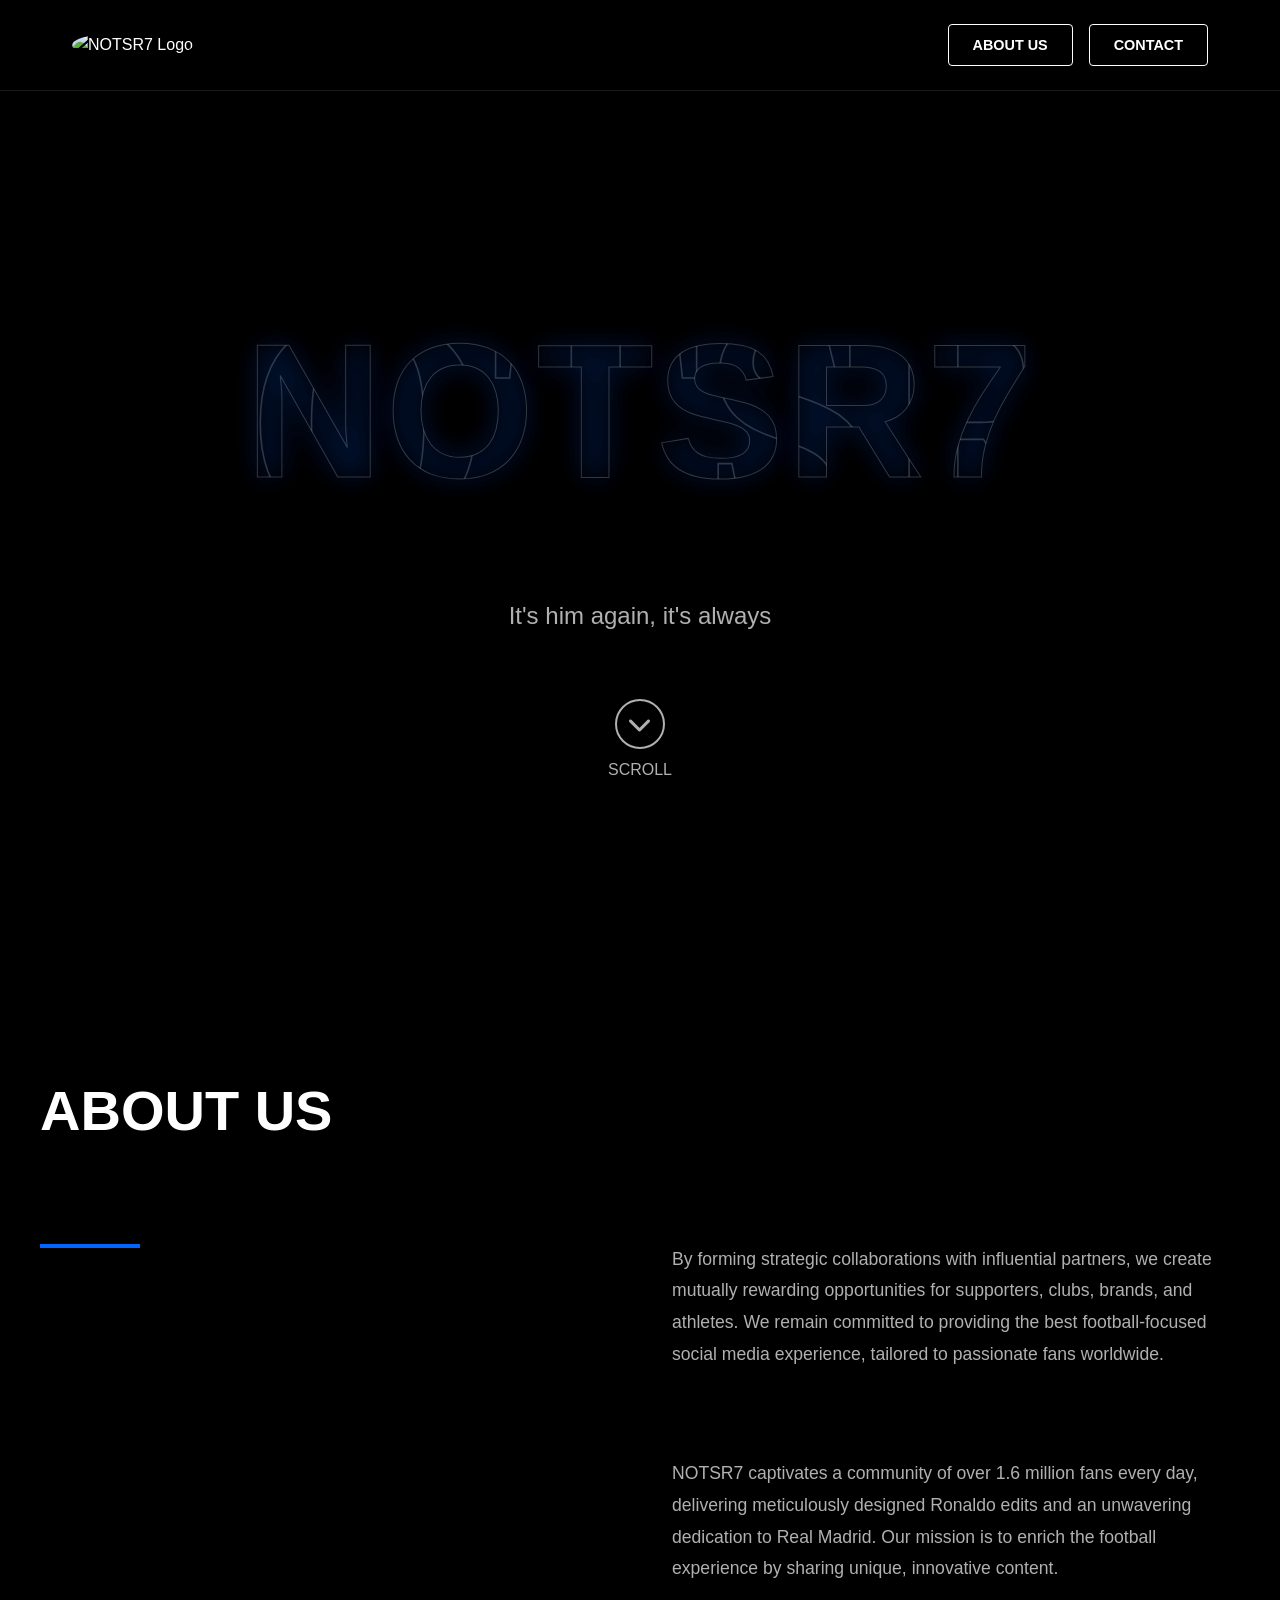
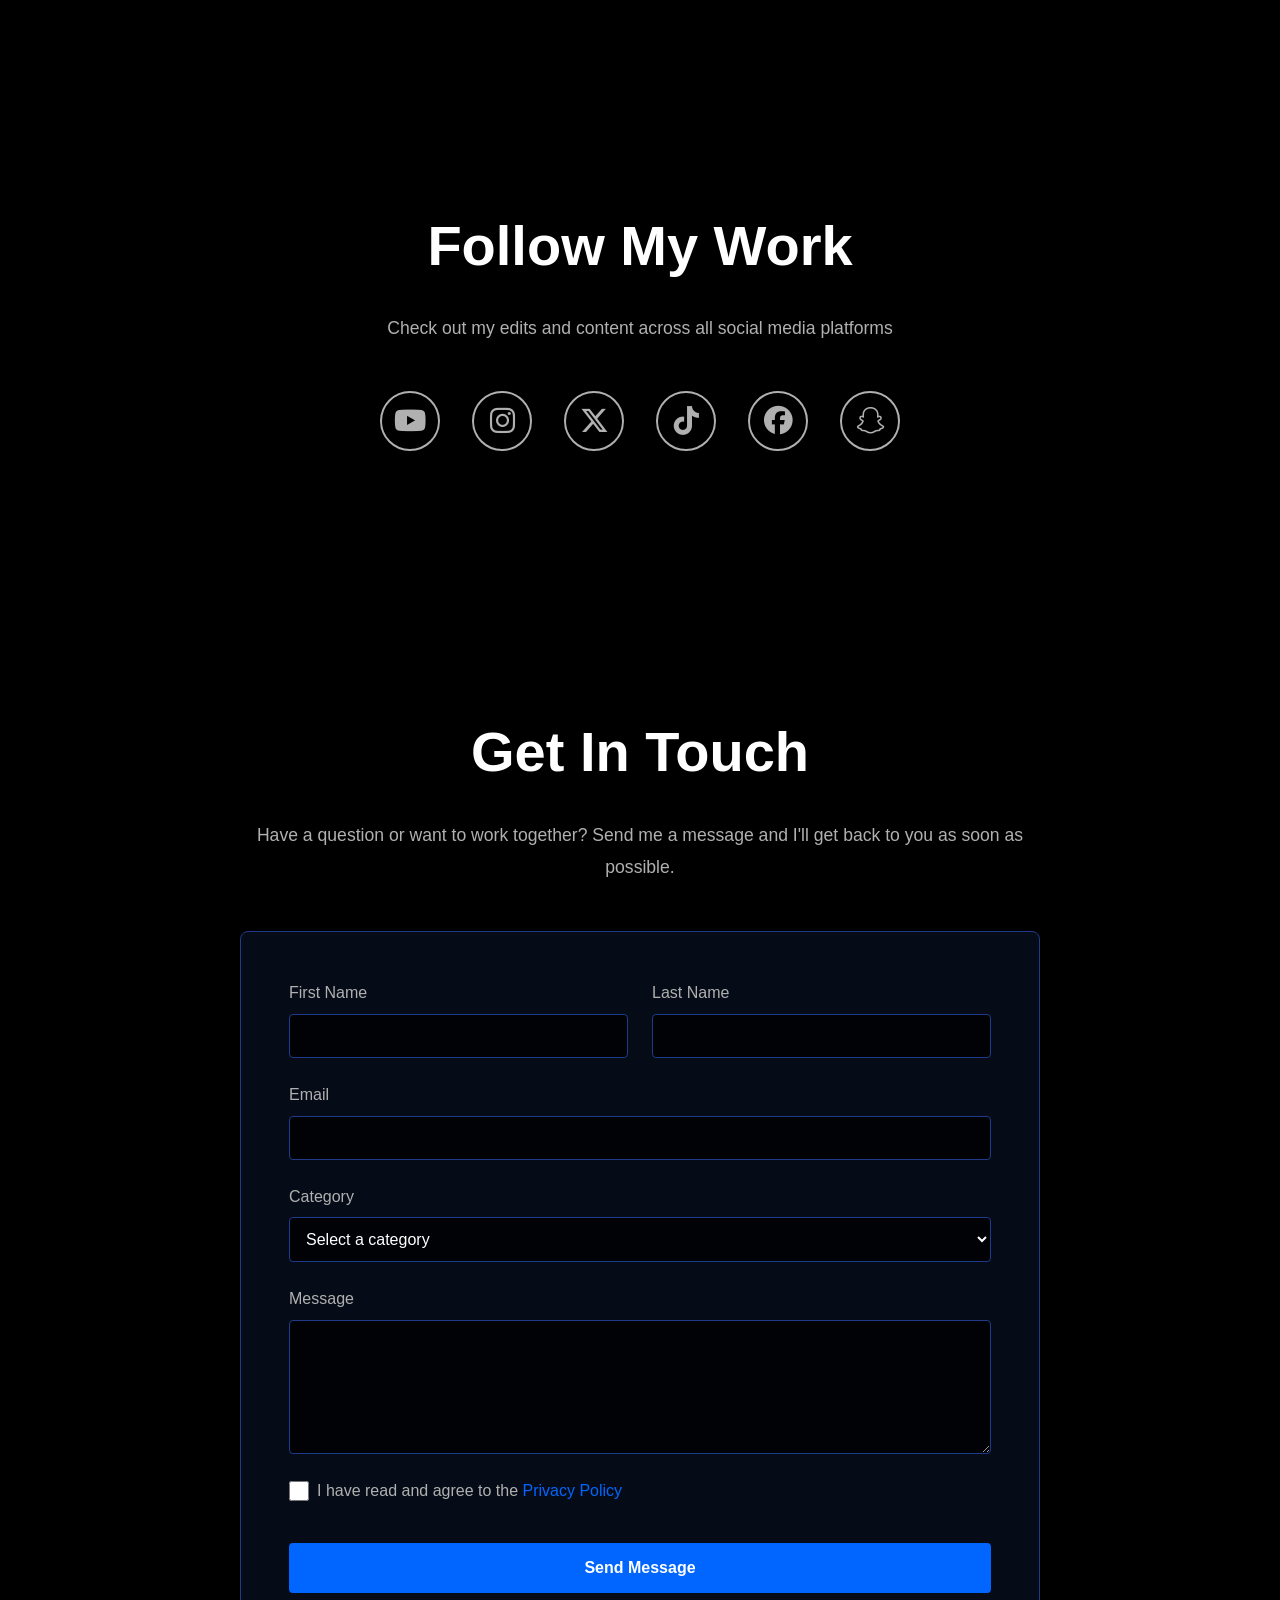
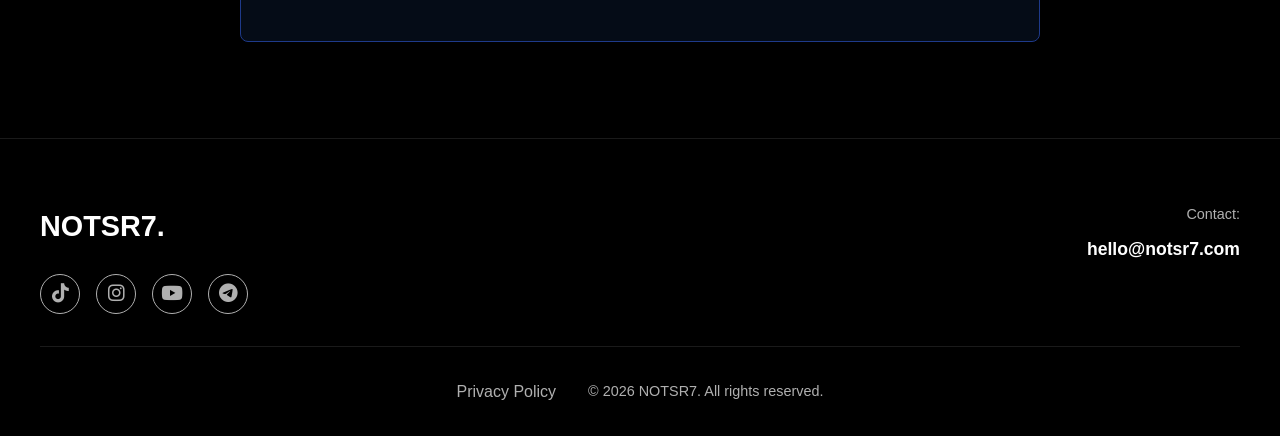
==== index.html @ b60bb313 "Add NOTSR7 clone website with HTML, CSS, and JS" ====
<!DOCTYPE html>
<html lang="en">
<head>
    <meta charset="UTF-8">
    <meta name="viewport" content="width=device-width, initial-scale=1.0">
    <title>NOTSR7 - Ronaldo Edits & Real Madrid Content</title>
    <link rel="stylesheet" href="styles.css">
    <link rel="stylesheet" href="https://cdnjs.cloudflare.com/ajax/libs/font-awesome/6.4.0/css/all.min.css">
</head>
<body>
    <!-- Navigation Bar -->
    <nav class="navbar">
        <div class="nav-container">
            <div class="logo">
                <img src="https://via.placeholder.com/50x50/1e3a8a/3b82f6?text=Logo" alt="NOTSR7 Logo">
            </div>
            <div class="nav-links">
                <button class="nav-btn">ABOUT US</button>
                <button class="nav-btn">CONTACT</button>
            </div>
        </div>
    </nav>

    <!-- Hero Section -->
    <section class="hero">
        <div class="hero-content">
            <h1 class="hero-title">NOTSR7</h1>
            <p class="hero-subtitle">It's him again, it's always</p>
            <div class="scroll-indicator">
                <i class="fas fa-chevron-down"></i>
                <p>SCROLL</p>
            </div>
        </div>
    </section>

    <!-- About Us Section -->
    <section class="about-section">
        <div class="about-container">
            <h2 class="section-title">ABOUT US</h2>
            <div class="about-line"></div>
            <p class="about-text">
                NOTSR7 captivates a community of over 1.6 million fans every day, delivering meticulously designed Ronaldo edits and an unwavering dedication to Real Madrid. Our mission is to enrich the football experience by sharing unique, innovative content.
            </p>
            <p class="about-text">
                By forming strategic collaborations with influential partners, we create mutually rewarding opportunities for supporters, clubs, brands, and athletes. We remain committed to providing the best football-focused social media experience, tailored to passionate fans worldwide.
            </p>
        </div>
    </section>

    <!-- Follow My Work Section -->
    <section class="follow-section">
        <h2 class="section-title">Follow My Work</h2>
        <p class="follow-text">Check out my edits and content across all social media platforms</p>
        <div class="social-icons">
            <a href="#" class="social-icon" title="YouTube">
                <i class="fab fa-youtube"></i>
            </a>
            <a href="#" class="social-icon" title="Instagram">
                <i class="fab fa-instagram"></i>
            </a>
            <a href="#" class="social-icon" title="Twitter/X">
                <i class="fab fa-x-twitter"></i>
            </a>
            <a href="#" class="social-icon" title="TikTok">
                <i class="fab fa-tiktok"></i>
            </a>
            <a href="#" class="social-icon" title="Facebook">
                <i class="fab fa-facebook"></i>
            </a>
            <a href="#" class="social-icon" title="Snapchat">
                <i class="fab fa-snapchat"></i>
            </a>
        </div>
    </section>

    <!-- Contact Section -->
    <section class="contact-section">
        <div class="contact-container">
            <h2 class="section-title">Get In Touch</h2>
            <p class="contact-text">Have a question or want to work together? Send me a message and I'll get back to you as soon as possible.</p>
            
            <form class="contact-form" id="contactForm">
                <div class="form-row">
                    <div class="form-group">
                        <label for="firstName">First Name</label>
                        <input type="text" id="firstName" name="firstName" required>
                    </div>
                    <div class="form-group">
                        <label for="lastName">Last Name</label>
                        <input type="text" id="lastName" name="lastName" required>
                    </div>
                </div>

                <div class="form-group">
                    <label for="email">Email</label>
                    <input type="email" id="email" name="email" required>
                </div>

                <div class="form-group">
                    <label for="category">Category</label>
                    <select id="category" name="category" required>
                        <option value="">Select a category</option>
                        <option value="collaboration">Collaboration</option>
                        <option value="inquiry">General Inquiry</option>
                        <option value="feedback">Feedback</option>
                        <option value="other">Other</option>
                    </select>
                </div>

                <div class="form-group">
                    <label for="message">Message</label>
                    <textarea id="message" name="message" rows="6" required></textarea>
                </div>

                <div class="form-checkbox">
                    <input type="checkbox" id="privacy" name="privacy" required>
                    <label for="privacy">I have read and agree to the <a href="#">Privacy Policy</a></label>
                </div>

                <button type="submit" class="submit-btn">Send Message</button>
            </form>
        </div>
    </section>

    <!-- Footer -->
    <footer class="footer">
        <div class="footer-content">
            <div class="footer-left">
                <h3 class="footer-title">NOTSR7.</h3>
                <div class="footer-social">
                    <a href="#" class="footer-icon"><i class="fab fa-tiktok"></i></a>
                    <a href="#" class="footer-icon"><i class="fab fa-instagram"></i></a>
                    <a href="#" class="footer-icon"><i class="fab fa-youtube"></i></a>
                    <a href="#" class="footer-icon"><i class="fab fa-telegram"></i></a>
                </div>
            </div>
            <div class="footer-right">
                <div class="contact-info">
                    <p class="contact-label">Contact:</p>
                    <p class="contact-email">hello@notsr7.com</p>
                </div>
            </div>
        </div>
        <div class="footer-bottom">
            <a href="#" class="privacy-link">Privacy Policy</a>
            <p class="copyright">© 2026 NOTSR7. All rights reserved.</p>
        </div>
    </footer>

    <script src="script.js"></script>
</body>
</html>
---- styles.css ----
* {
    margin: 0;
    padding: 0;
    box-sizing: border-box;
}

:root {
    --primary-color: #0066ff;
    --text-light: #b0b0b0;
    --text-white: #ffffff;
    --bg-dark: #000000;
    --bg-input: #0a1929;
    --border-color: #1e3a8a;
}

body {
    font-family: 'Segoe UI', Tahoma, Geneva, Verdana, sans-serif;
    background-color: var(--bg-dark);
    color: var(--text-white);
    line-height: 1.6;
    overflow-x: hidden;
}

/* Navigation Bar */
.navbar {
    position: fixed;
    top: 0;
    left: 0;
    right: 0;
    background-color: rgba(0, 0, 0, 0.95);
    backdrop-filter: blur(10px);
    z-index: 1000;
    border-bottom: 1px solid rgba(255, 255, 255, 0.1);
}

.nav-container {
    max-width: 1200px;
    margin: 0 auto;
    padding: 1.5rem 2rem;
    display: flex;
    justify-content: space-between;
    align-items: center;
}

.logo img {
    width: 50px;
    height: 50px;
    border-radius: 50%;
    object-fit: cover;
}

.nav-links {
    display: flex;
    gap: 1rem;
}

.nav-btn {
    background-color: transparent;
    border: 1px solid var(--text-white);
    color: var(--text-white);
    padding: 0.75rem 1.5rem;
    cursor: pointer;
    font-size: 0.9rem;
    font-weight: 600;
    transition: all 0.3s ease;
    border-radius: 4px;
}

.nav-btn:hover {
    background-color: var(--primary-color);
    border-color: var(--primary-color);
    transform: translateY(-2px);
}

/* Hero Section */
.hero {
    height: 100vh;
    display: flex;
    align-items: center;
    justify-content: center;
    background-color: var(--bg-dark);
    position: relative;
    margin-top: 70px;
}

.hero-content {
    text-align: center;
}

.hero-title {
    font-size: clamp(4rem, 15vw, 15rem);
    font-weight: 900;
    letter-spacing: 2px;
    color: var(--text-white);
    margin-bottom: 2rem;
    position: relative;
    text-shadow: 0 0 30px rgba(0, 102, 255, 0.1);
    background: linear-gradient(to right, 
        var(--text-white) 0%, 
        var(--text-white) 35%,
        transparent 35%,
        transparent 38%,
        var(--primary-color) 38%,
        var(--primary-color) 45%,
        transparent 45%,
        transparent 100%);
    -webkit-background-clip: text;
    background-clip: text;
    -webkit-text-fill-color: transparent;
}

.hero-title {
    background-image: url('data:image/svg+xml;utf8,<svg xmlns="http://www.w3.org/2000/svg" viewBox="0 0 1000 500"><text x="50%" y="50%" font-size="400" font-weight="900" text-anchor="middle" dominant-baseline="middle" stroke="%23333" stroke-width="2" fill="none">NOTSR7</text></svg>');
    background-size: cover;
    -webkit-text-fill-color: transparent;
    background-clip: text;
    -webkit-background-clip: text;
}

.hero-title::before {
    content: 'NOTSR7';
    position: absolute;
    left: 50%;
    top: 50%;
    transform: translate(-50%, -50%);
    color: transparent;
    -webkit-text-stroke: 1px rgba(255, 255, 255, 0.2);
    z-index: 1;
}

.hero-subtitle {
    font-size: 1.5rem;
    color: var(--text-light);
    margin-bottom: 4rem;
    position: relative;
    z-index: 2;
}

.scroll-indicator {
    display: flex;
    flex-direction: column;
    align-items: center;
    gap: 0.5rem;
    color: var(--text-light);
    animation: bounce 2s infinite;
    cursor: pointer;
}

.scroll-indicator i {
    font-size: 1.5rem;
    border: 2px solid var(--text-light);
    border-radius: 50%;
    padding: 1rem;
    width: 50px;
    height: 50px;
    display: flex;
    align-items: center;
    justify-content: center;
}

@keyframes bounce {
    0%, 100% {
        transform: translateY(0);
    }
    50% {
        transform: translateY(20px);
    }
}

/* About Section */
.about-section {
    padding: 6rem 2rem;
    background-color: var(--bg-dark);
}

.about-container {
    max-width: 1200px;
    margin: 0 auto;
    display: grid;
    grid-template-columns: 1fr 1fr;
    gap: 4rem;
    align-items: start;
}

.section-title {
    font-size: 3.5rem;
    font-weight: 900;
    color: var(--text-white);
    margin-bottom: 1.5rem;
    grid-column: 1;
}

.about-line {
    width: 100px;
    height: 4px;
    background-color: var(--primary-color);
    margin-bottom: 2rem;
    grid-column: 1;
}

.about-text {
    font-size: 1.1rem;
    color: var(--text-light);
    line-height: 1.8;
    margin-bottom: 1.5rem;
    grid-column: 2;
}

.about-text:nth-of-type(2) {
    grid-column: 2;
    grid-row: 2;
}

/* Follow Section */
.follow-section {
    padding: 6rem 2rem;
    background-color: var(--bg-dark);
    text-align: center;
}

.follow-text {
    font-size: 1.1rem;
    color: var(--text-light);
    margin-bottom: 3rem;
}

.social-icons {
    display: flex;
    justify-content: center;
    gap: 2rem;
    flex-wrap: wrap;
    margin-bottom: 4rem;
}

.social-icon {
    width: 60px;
    height: 60px;
    border: 2px solid var(--text-light);
    border-radius: 50%;
    display: flex;
    align-items: center;
    justify-content: center;
    color: var(--text-light);
    font-size: 1.8rem;
    transition: all 0.3s ease;
    text-decoration: none;
}

.social-icon:hover {
    border-color: var(--primary-color);
    color: var(--primary-color);
    transform: scale(1.1);
    box-shadow: 0 0 20px rgba(0, 102, 255, 0.3);
}

/* Contact Section */
.contact-section {
    padding: 6rem 2rem;
    background-color: var(--bg-dark);
}

.contact-container {
    max-width: 800px;
    margin: 0 auto;
    text-align: center;
}

.contact-section .section-title {
    margin-bottom: 1.5rem;
}

.contact-text {
    font-size: 1.1rem;
    color: var(--text-light);
    margin-bottom: 3rem;
    line-height: 1.8;
}

.contact-form {
    background-color: rgba(10, 25, 47, 0.5);
    border: 1px solid var(--border-color);
    border-radius: 8px;
    padding: 3rem;
    text-align: left;
}

.form-row {
    display: grid;
    grid-template-columns: 1fr 1fr;
    gap: 1.5rem;
    margin-bottom: 1.5rem;
}

.form-group {
    display: flex;
    flex-direction: column;
    margin-bottom: 1.5rem;
}

.form-row .form-group {
    margin-bottom: 0;
}

.form-group label {
    color: var(--text-light);
    margin-bottom: 0.5rem;
    font-weight: 500;
}

.form-group input,
.form-group select,
.form-group textarea {
    background-color: rgba(0, 0, 0, 0.8);
    border: 1px solid var(--border-color);
    border-radius: 4px;
    padding: 0.75rem;
    color: var(--text-white);
    font-size: 1rem;
    font-family: inherit;
    transition: all 0.3s ease;
}

.form-group input:focus,
.form-group select:focus,
.form-group textarea:focus {
    outline: none;
    border-color: var(--primary-color);
    box-shadow: 0 0 10px rgba(0, 102, 255, 0.2);
}

.form-group textarea {
    resize: vertical;
    min-height: 120px;
}

.form-checkbox {
    display: flex;
    align-items: center;
    gap: 0.5rem;
    margin: 1.5rem 0;
    color: var(--text-light);
}

.form-checkbox input[type="checkbox"] {
    width: 20px;
    height: 20px;
    cursor: pointer;
    accent-color: var(--primary-color);
}

.form-checkbox a {
    color: var(--primary-color);
    text-decoration: none;
}

.form-checkbox a:hover {
    text-decoration: underline;
}

.submit-btn {
    width: 100%;
    padding: 1rem;
    background-color: var(--primary-color);
    border: none;
    border-radius: 4px;
    color: var(--text-white);
    font-size: 1rem;
    font-weight: 600;
    cursor: pointer;
    transition: all 0.3s ease;
    margin-top: 1rem;
}

.submit-btn:hover {
    background-color: #0052cc;
    transform: translateY(-2px);
    box-shadow: 0 10px 30px rgba(0, 102, 255, 0.3);
}

.submit-btn:active {
    transform: translateY(0);
}

/* Footer */
.footer {
    background-color: rgba(0, 0, 0, 0.95);
    border-top: 1px solid rgba(255, 255, 255, 0.1);
    padding: 4rem 2rem 2rem;
}

.footer-content {
    max-width: 1200px;
    margin: 0 auto;
    display: flex;
    justify-content: space-between;
    align-items: flex-start;
    margin-bottom: 2rem;
    padding-bottom: 2rem;
    border-bottom: 1px solid rgba(255, 255, 255, 0.1);
}

.footer-left {
    flex: 1;
}

.footer-title {
    font-size: 1.8rem;
    font-weight: 900;
    color: var(--text-white);
    margin-bottom: 1.5rem;
}

.footer-social {
    display: flex;
    gap: 1rem;
}

.footer-icon {
    width: 40px;
    height: 40px;
    border: 1px solid var(--text-light);
    border-radius: 50%;
    display: flex;
    align-items: center;
    justify-content: center;
    color: var(--text-light);
    font-size: 1.2rem;
    transition: all 0.3s ease;
    text-decoration: none;
}

.footer-icon:hover {
    border-color: var(--primary-color);
    color: var(--primary-color);
}

.footer-right {
    text-align: right;
}

.contact-info {
    display: flex;
    flex-direction: column;
    align-items: flex-end;
    gap: 0.5rem;
}

.contact-label {
    color: var(--text-light);
    font-size: 0.9rem;
}

.contact-email {
    color: var(--text-white);
    font-size: 1.1rem;
    font-weight: 600;
}

.footer-bottom {
    max-width: 1200px;
    margin: 0 auto;
    display: flex;
    justify-content: center;
    align-items: center;
    gap: 2rem;
    text-align: center;
}

.privacy-link {
    color: var(--text-light);
    text-decoration: none;
    transition: color 0.3s ease;
}

.privacy-link:hover {
    color: var(--primary-color);
}

.copyright {
    color: var(--text-light);
    font-size: 0.9rem;
}

/* Text Highlight on Hover */
.hero-subtitle,
.about-text,
.contact-text {
    position: relative;
}

.hero-subtitle::selection,
.about-text::selection,
.contact-text::selection {
    background-color: var(--primary-color);
    color: var(--text-white);
}

/* Responsive Design */
@media (max-width: 768px) {
    .nav-container {
        flex-direction: column;
        gap: 1rem;
    }

    .hero {
        margin-top: 0;
    }

    .hero-title {
        font-size: 2.5rem;
    }

    .section-title {
        font-size: 2rem;
    }

    .about-container {
        grid-template-columns: 1fr;
        gap: 2rem;
    }

    .about-text {
        grid-column: 1 !important;
    }

    .form-row {
        grid-template-columns: 1fr;
    }

    .footer-content {
        flex-direction: column;
        text-align: center;
    }

    .footer-right {
        text-align: center;
    }

    .contact-info {
        align-items: center;
    }

    .footer-bottom {
        flex-direction: column;
    }

    .social-icons {
        gap: 1rem;
    }
}
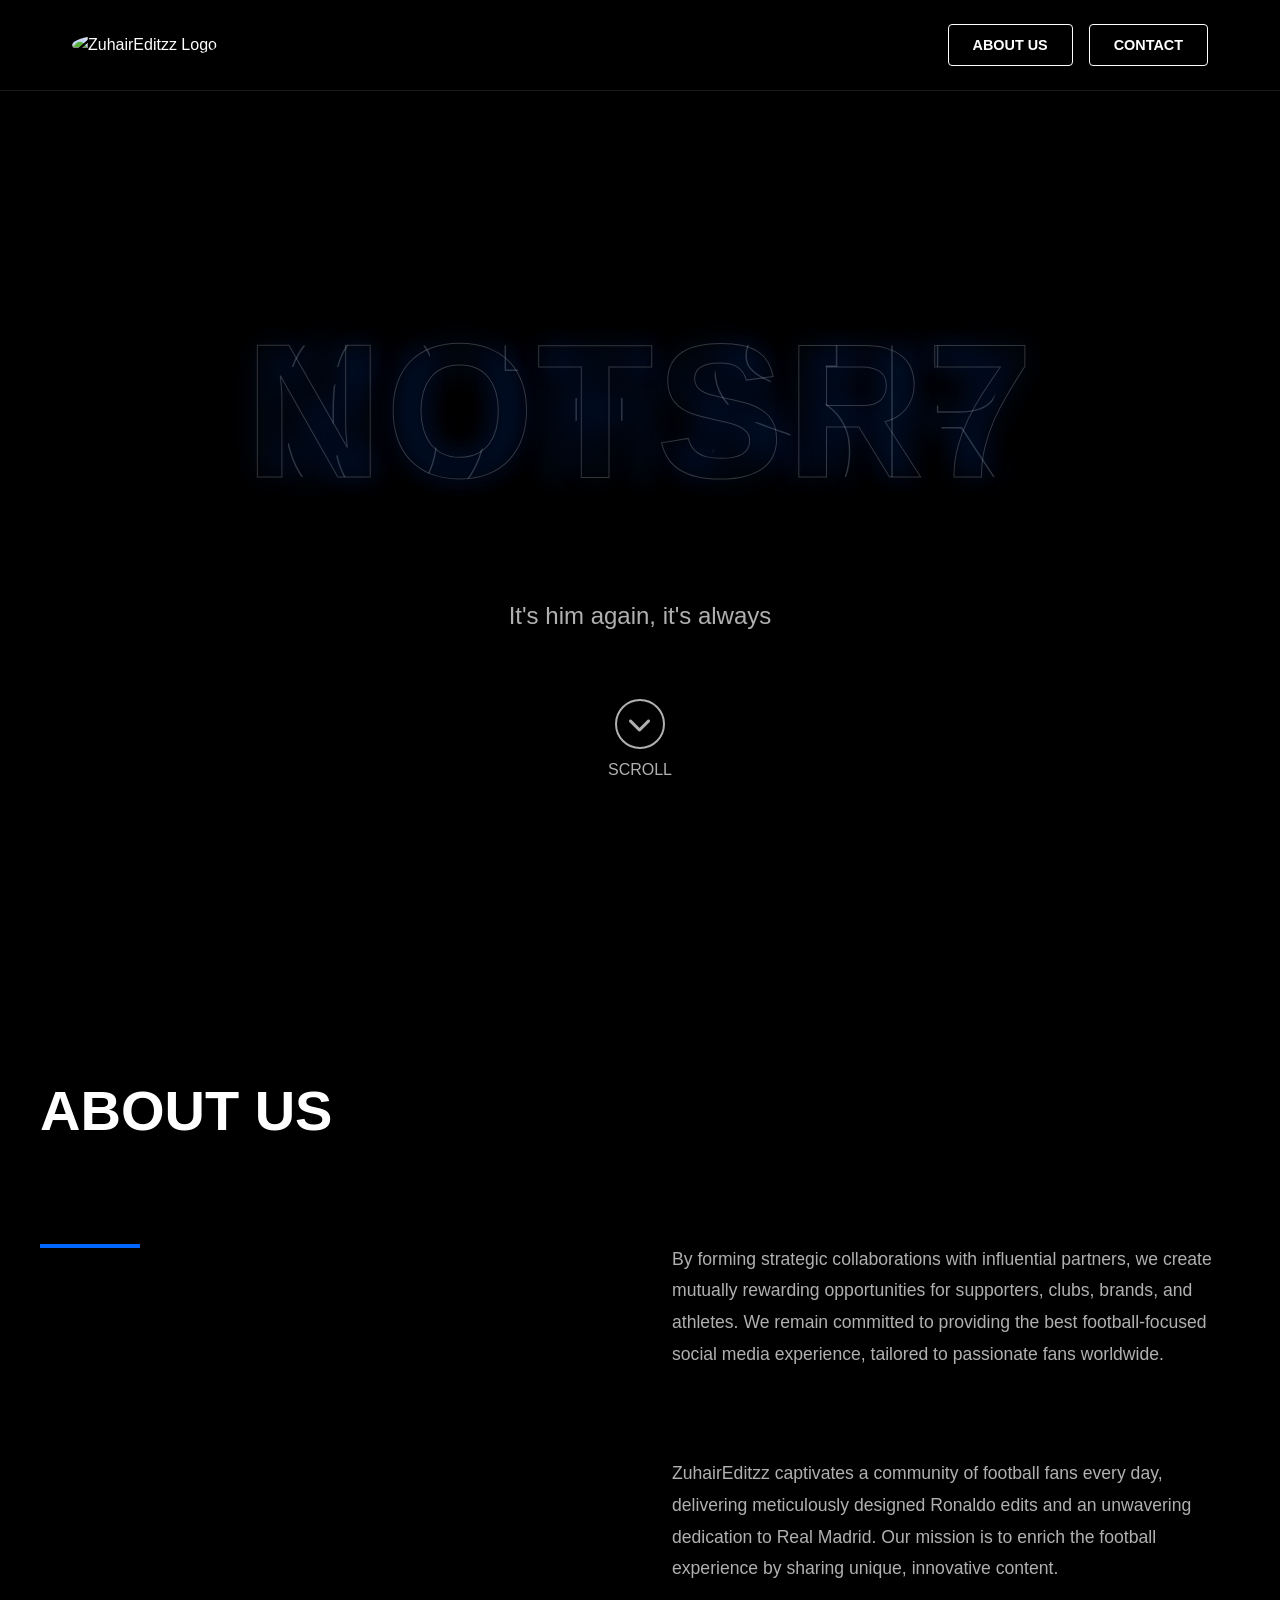
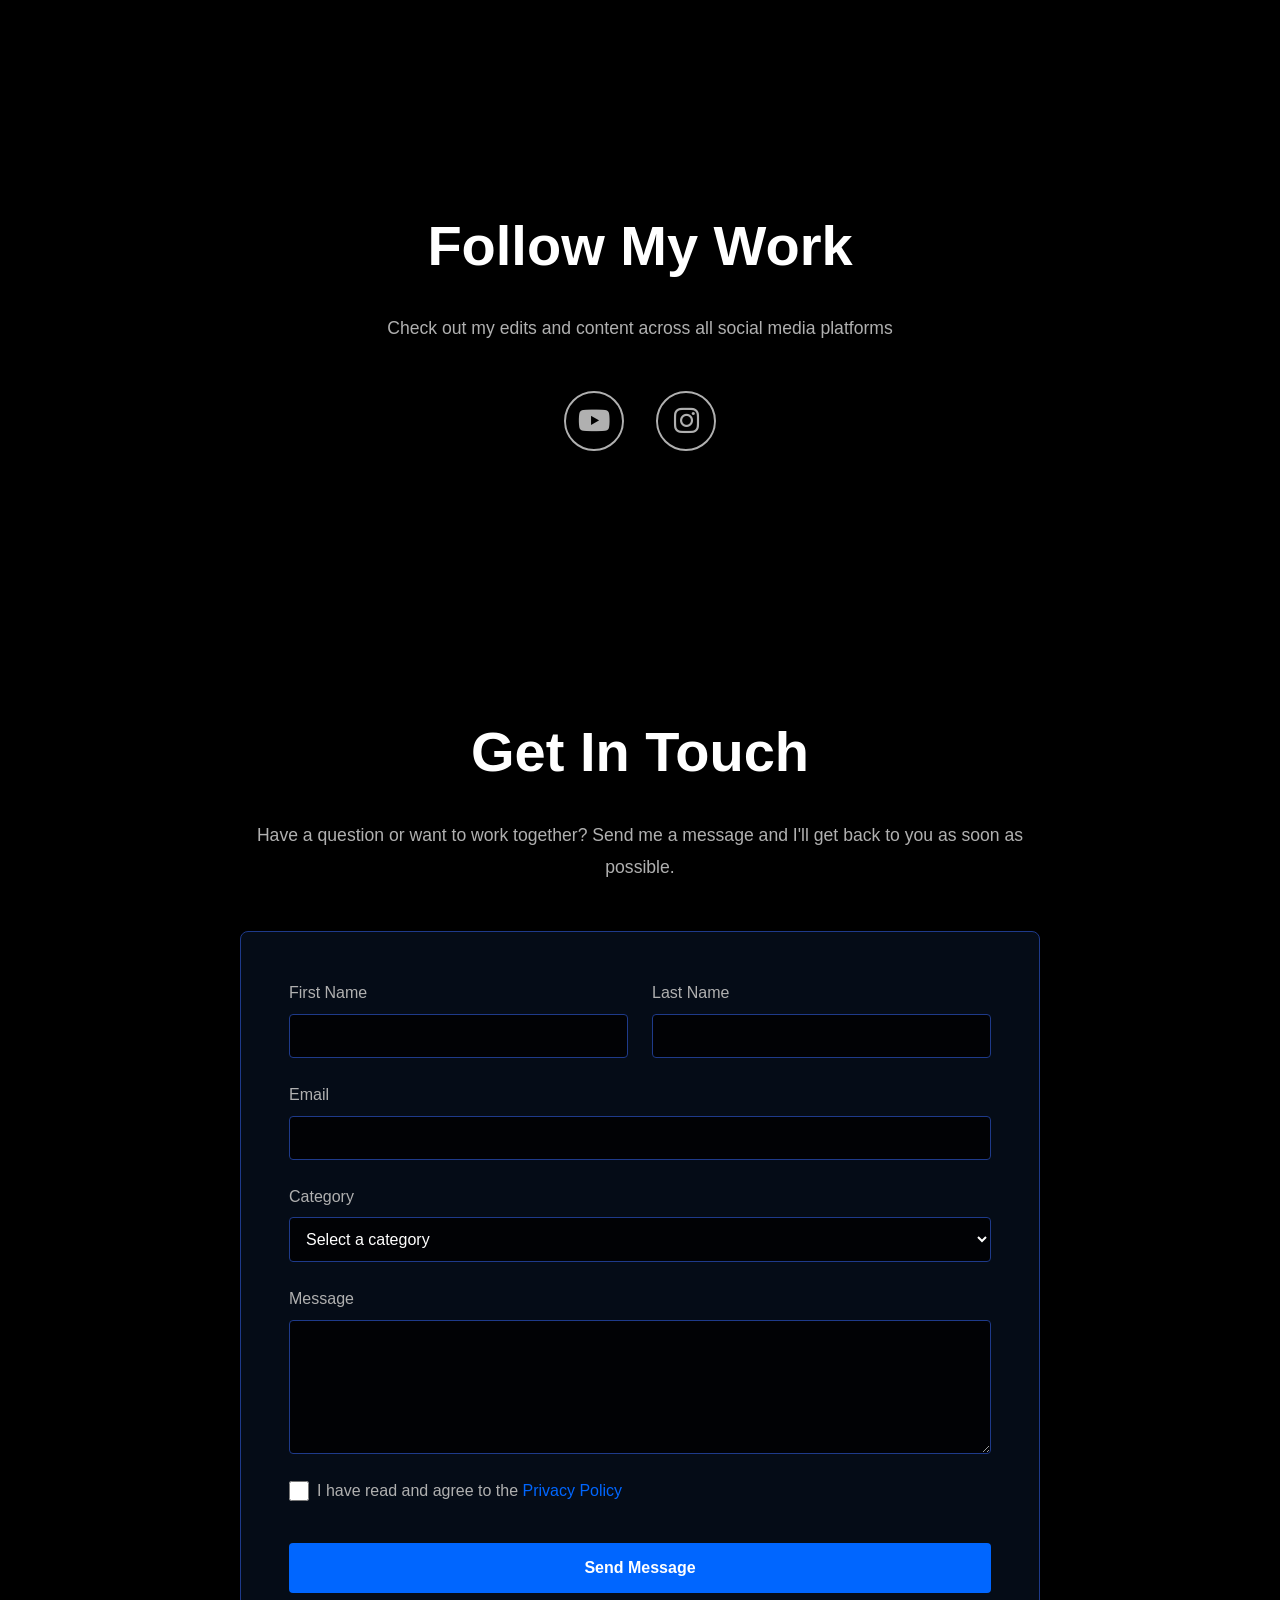
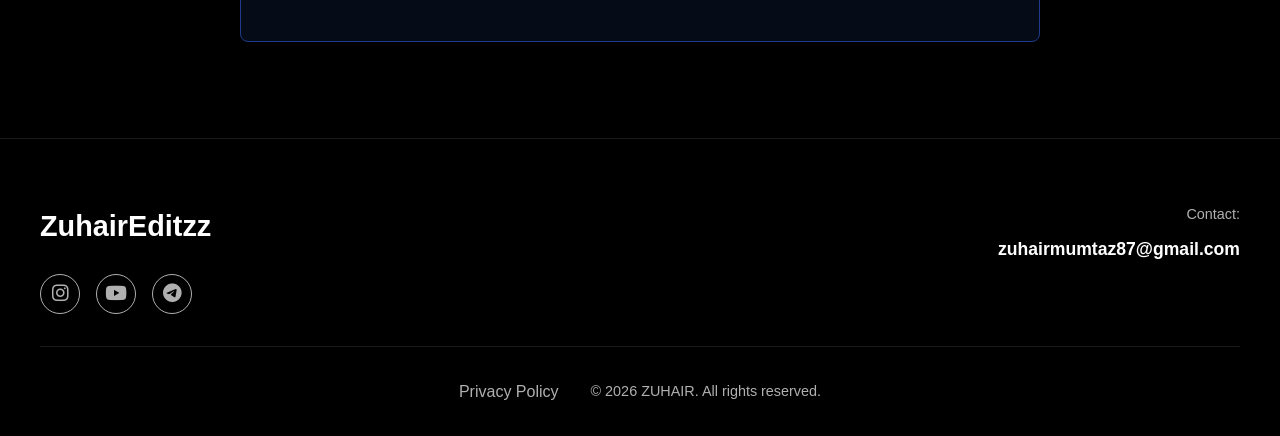
==== commit 4bf10e24: "Update index.html" ====
--- a/index.html
+++ b/index.html
@@ -3,7 +3,7 @@
 <head>
     <meta charset="UTF-8">
     <meta name="viewport" content="width=device-width, initial-scale=1.0">
-    <title>NOTSR7 - Ronaldo Edits & Real Madrid Content</title>
+    <title>ZuhairEditzz - Ronaldo Edits & Real Madrid Content</title>
     <link rel="stylesheet" href="styles.css">
     <link rel="stylesheet" href="https://cdnjs.cloudflare.com/ajax/libs/font-awesome/6.4.0/css/all.min.css">
 </head>
@@ -12,7 +12,7 @@
     <nav class="navbar">
         <div class="nav-container">
             <div class="logo">
-                <img src="https://via.placeholder.com/50x50/1e3a8a/3b82f6?text=Logo" alt="NOTSR7 Logo">
+                <img src="https://via.placeholder.com/50x50/1e3a8a/3b82f6?text=Logo" alt="ZuhairEditzz Logo">
             </div>
             <div class="nav-links">
                 <button class="nav-btn">ABOUT US</button>
@@ -24,7 +24,7 @@
     <!-- Hero Section -->
     <section class="hero">
         <div class="hero-content">
-            <h1 class="hero-title">NOTSR7</h1>
+            <h1 class="hero-title">ZUHAIR</h1>
             <p class="hero-subtitle">It's him again, it's always</p>
             <div class="scroll-indicator">
                 <i class="fas fa-chevron-down"></i>
@@ -39,7 +39,7 @@
             <h2 class="section-title">ABOUT US</h2>
             <div class="about-line"></div>
             <p class="about-text">
-                NOTSR7 captivates a community of over 1.6 million fans every day, delivering meticulously designed Ronaldo edits and an unwavering dedication to Real Madrid. Our mission is to enrich the football experience by sharing unique, innovative content.
+                ZuhairEditzz captivates a community of football fans every day, delivering meticulously designed Ronaldo edits and an unwavering dedication to Real Madrid. Our mission is to enrich the football experience by sharing unique, innovative content.
             </p>
             <p class="about-text">
                 By forming strategic collaborations with influential partners, we create mutually rewarding opportunities for supporters, clubs, brands, and athletes. We remain committed to providing the best football-focused social media experience, tailored to passionate fans worldwide.
@@ -52,23 +52,11 @@
         <h2 class="section-title">Follow My Work</h2>
         <p class="follow-text">Check out my edits and content across all social media platforms</p>
         <div class="social-icons">
-            <a href="#" class="social-icon" title="YouTube">
+            <a href="youtube.com/@ZuhairEditzz" class="social-icon" title="YouTube">
                 <i class="fab fa-youtube"></i>
             </a>
-            <a href="#" class="social-icon" title="Instagram">
+            <a href="instagram.com/zuhairedits" class="social-icon" title="Instagram">
                 <i class="fab fa-instagram"></i>
-            </a>
-            <a href="#" class="social-icon" title="Twitter/X">
-                <i class="fab fa-x-twitter"></i>
-            </a>
-            <a href="#" class="social-icon" title="TikTok">
-                <i class="fab fa-tiktok"></i>
-            </a>
-            <a href="#" class="social-icon" title="Facebook">
-                <i class="fab fa-facebook"></i>
-            </a>
-            <a href="#" class="social-icon" title="Snapchat">
-                <i class="fab fa-snapchat"></i>
             </a>
         </div>
     </section>
@@ -126,27 +114,26 @@
     <footer class="footer">
         <div class="footer-content">
             <div class="footer-left">
-                <h3 class="footer-title">NOTSR7.</h3>
-                <div class="footer-social">
-                    <a href="#" class="footer-icon"><i class="fab fa-tiktok"></i></a>
-                    <a href="#" class="footer-icon"><i class="fab fa-instagram"></i></a>
-                    <a href="#" class="footer-icon"><i class="fab fa-youtube"></i></a>
-                    <a href="#" class="footer-icon"><i class="fab fa-telegram"></i></a>
+                <h3 class="footer-title">ZuhairEditzz</h3>
+                <div class="footer-social">  
+                    <a href="instagram.com/zuhairedits" class="footer-icon"><i class="fab fa-instagram"></i></a>
+                    <a href="youtube.com/@ZuhairEditzz" class="footer-icon"><i class="fab fa-youtube"></i></a>
+                    <a href="t.me/ZuhairEdits4k" class="footer-icon"><i class="fab fa-telegram"></i></a>
                 </div>
             </div>
             <div class="footer-right">
                 <div class="contact-info">
                     <p class="contact-label">Contact:</p>
-                    <p class="contact-email">hello@notsr7.com</p>
+                    <p class="contact-email">zuhairmumtaz87@gmail.com</p>
                 </div>
             </div>
         </div>
         <div class="footer-bottom">
             <a href="#" class="privacy-link">Privacy Policy</a>
-            <p class="copyright">© 2026 NOTSR7. All rights reserved.</p>
+            <p class="copyright">© 2026 ZUHAIR. All rights reserved.</p>
         </div>
     </footer>
 
     <script src="script.js"></script>
 </body>
-</html>+</html>
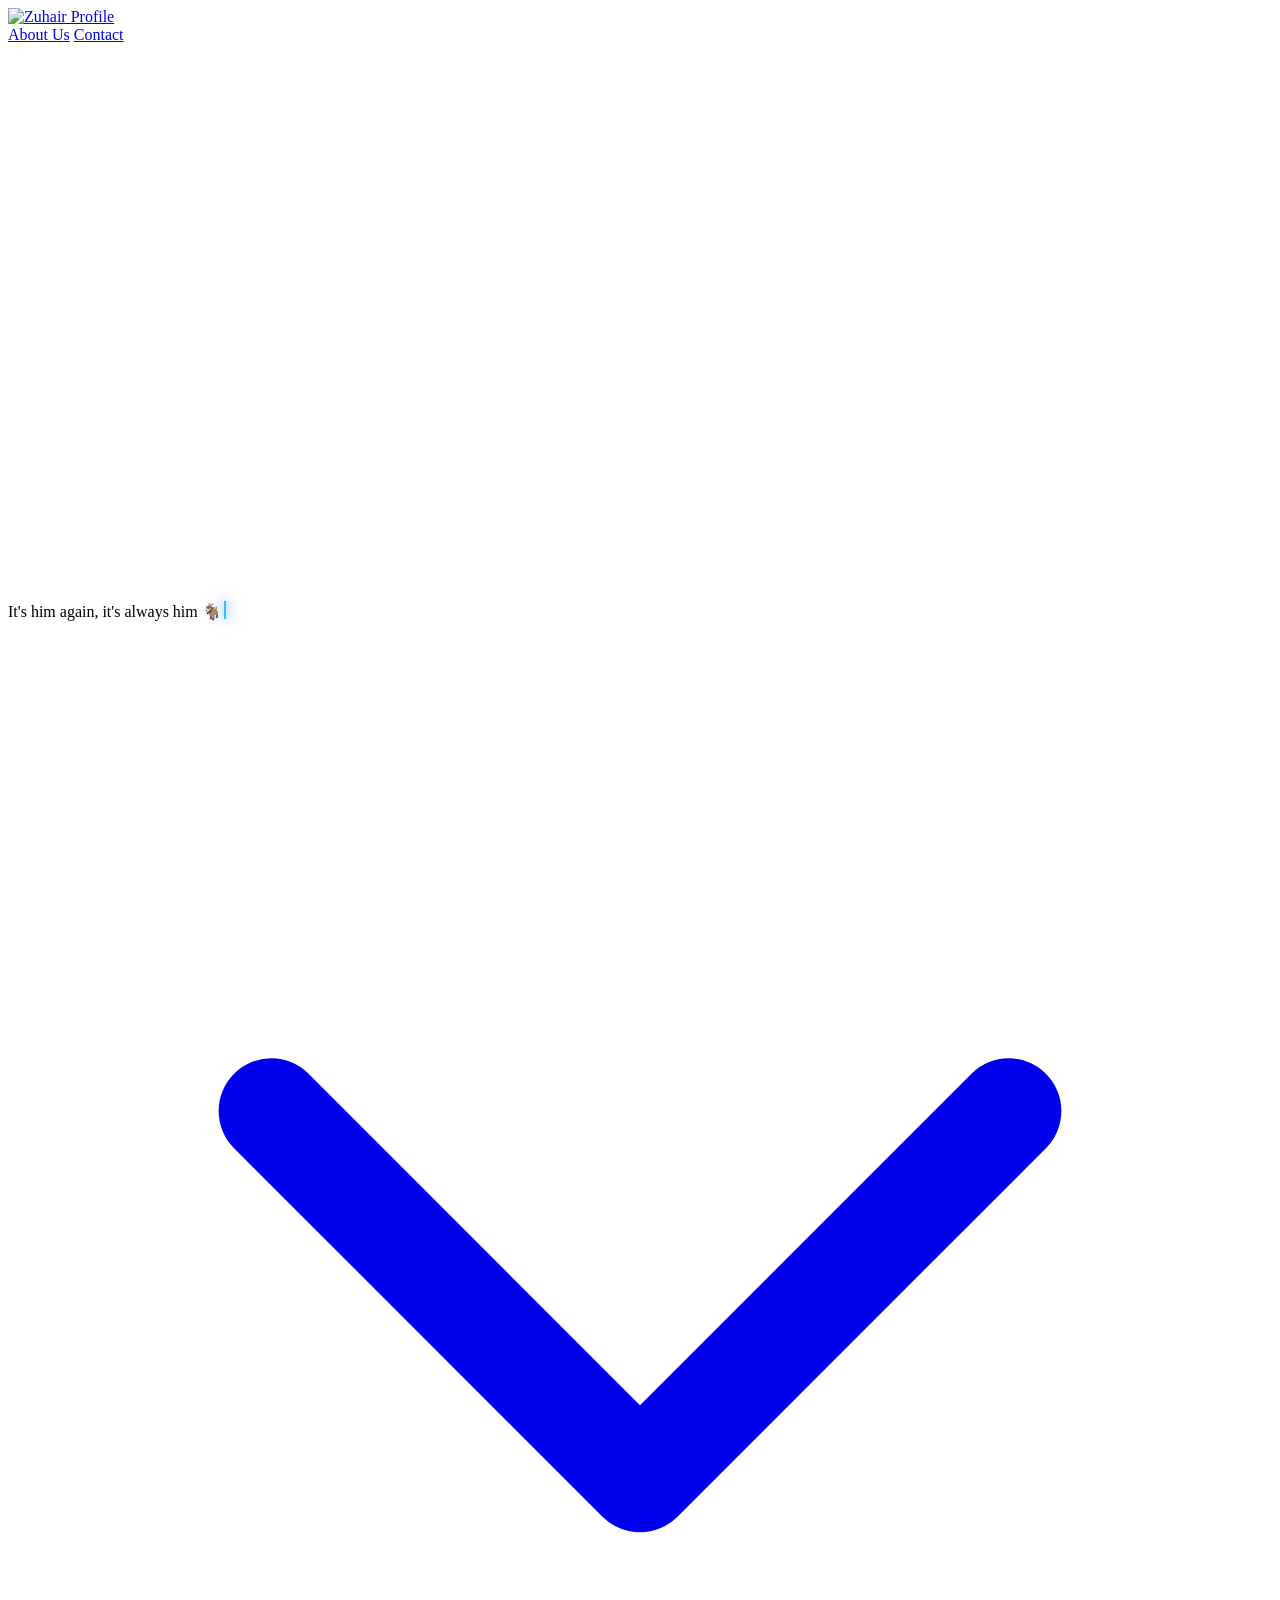
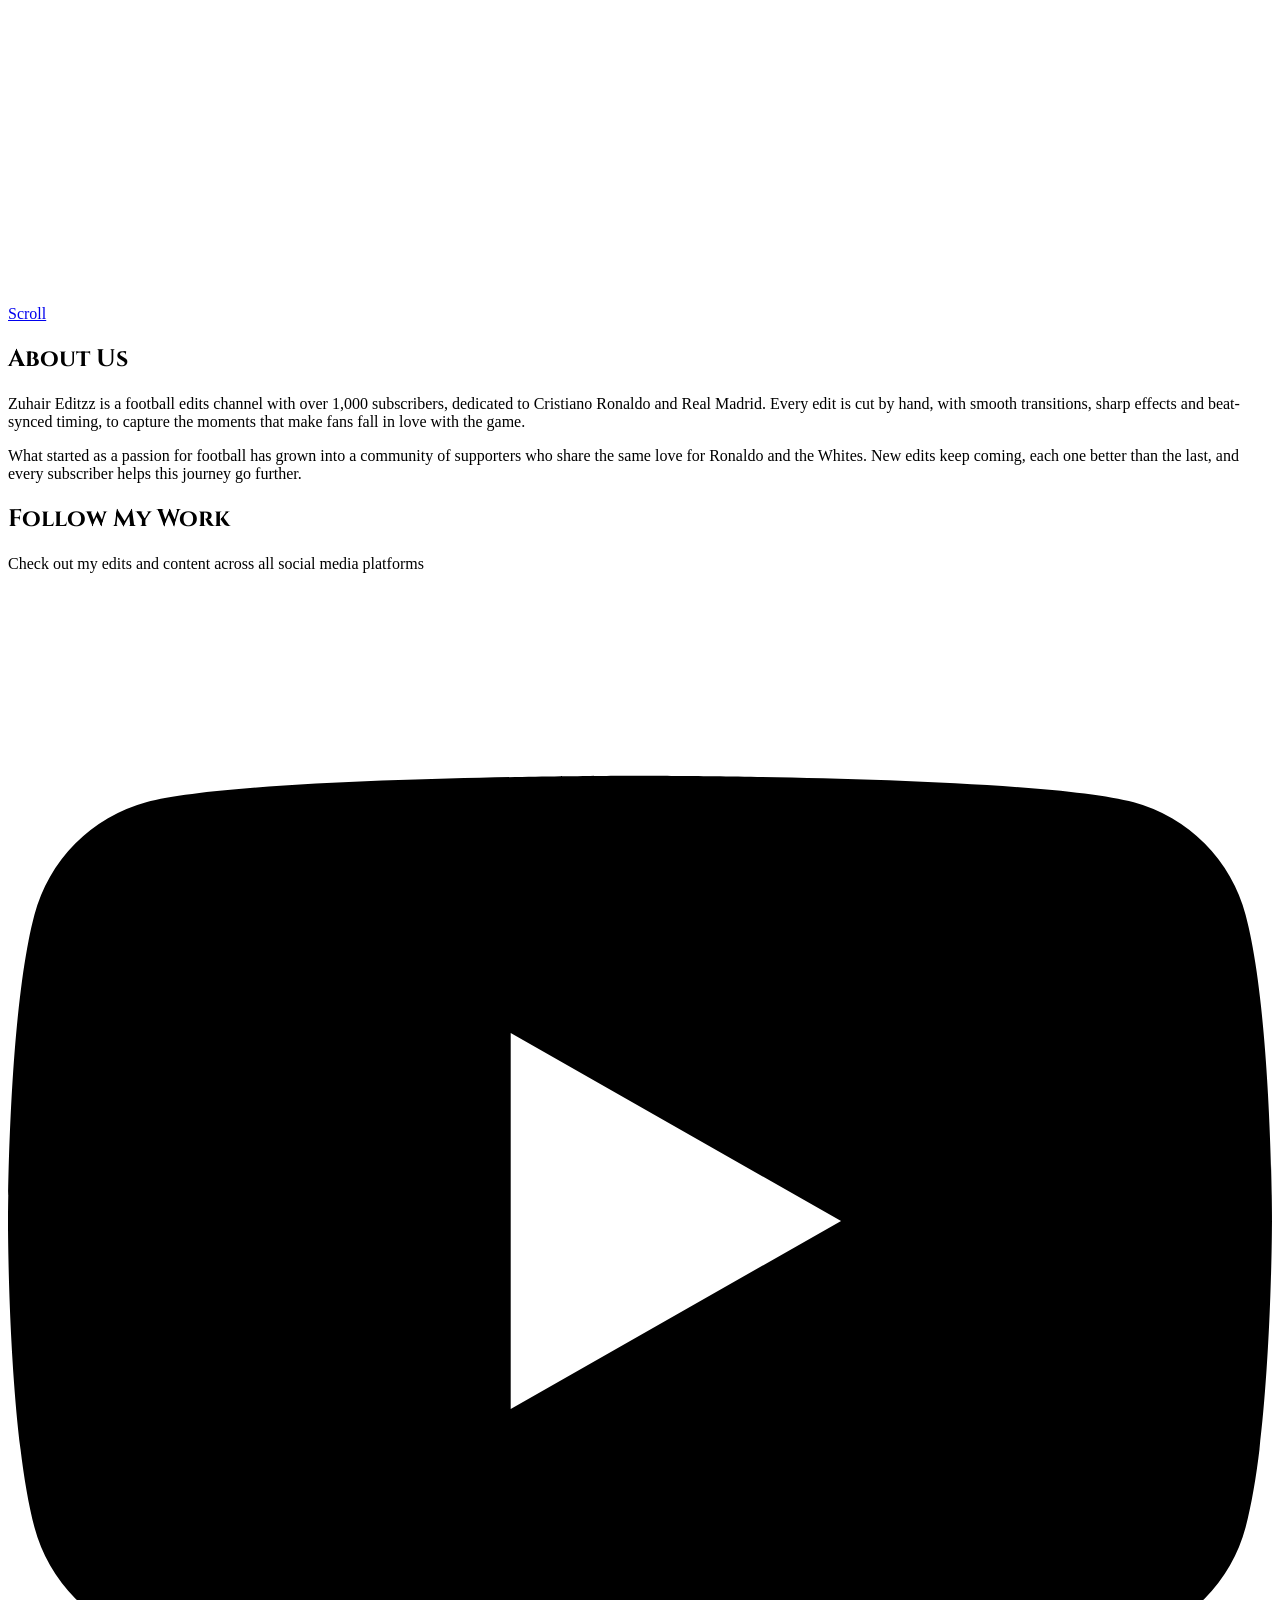
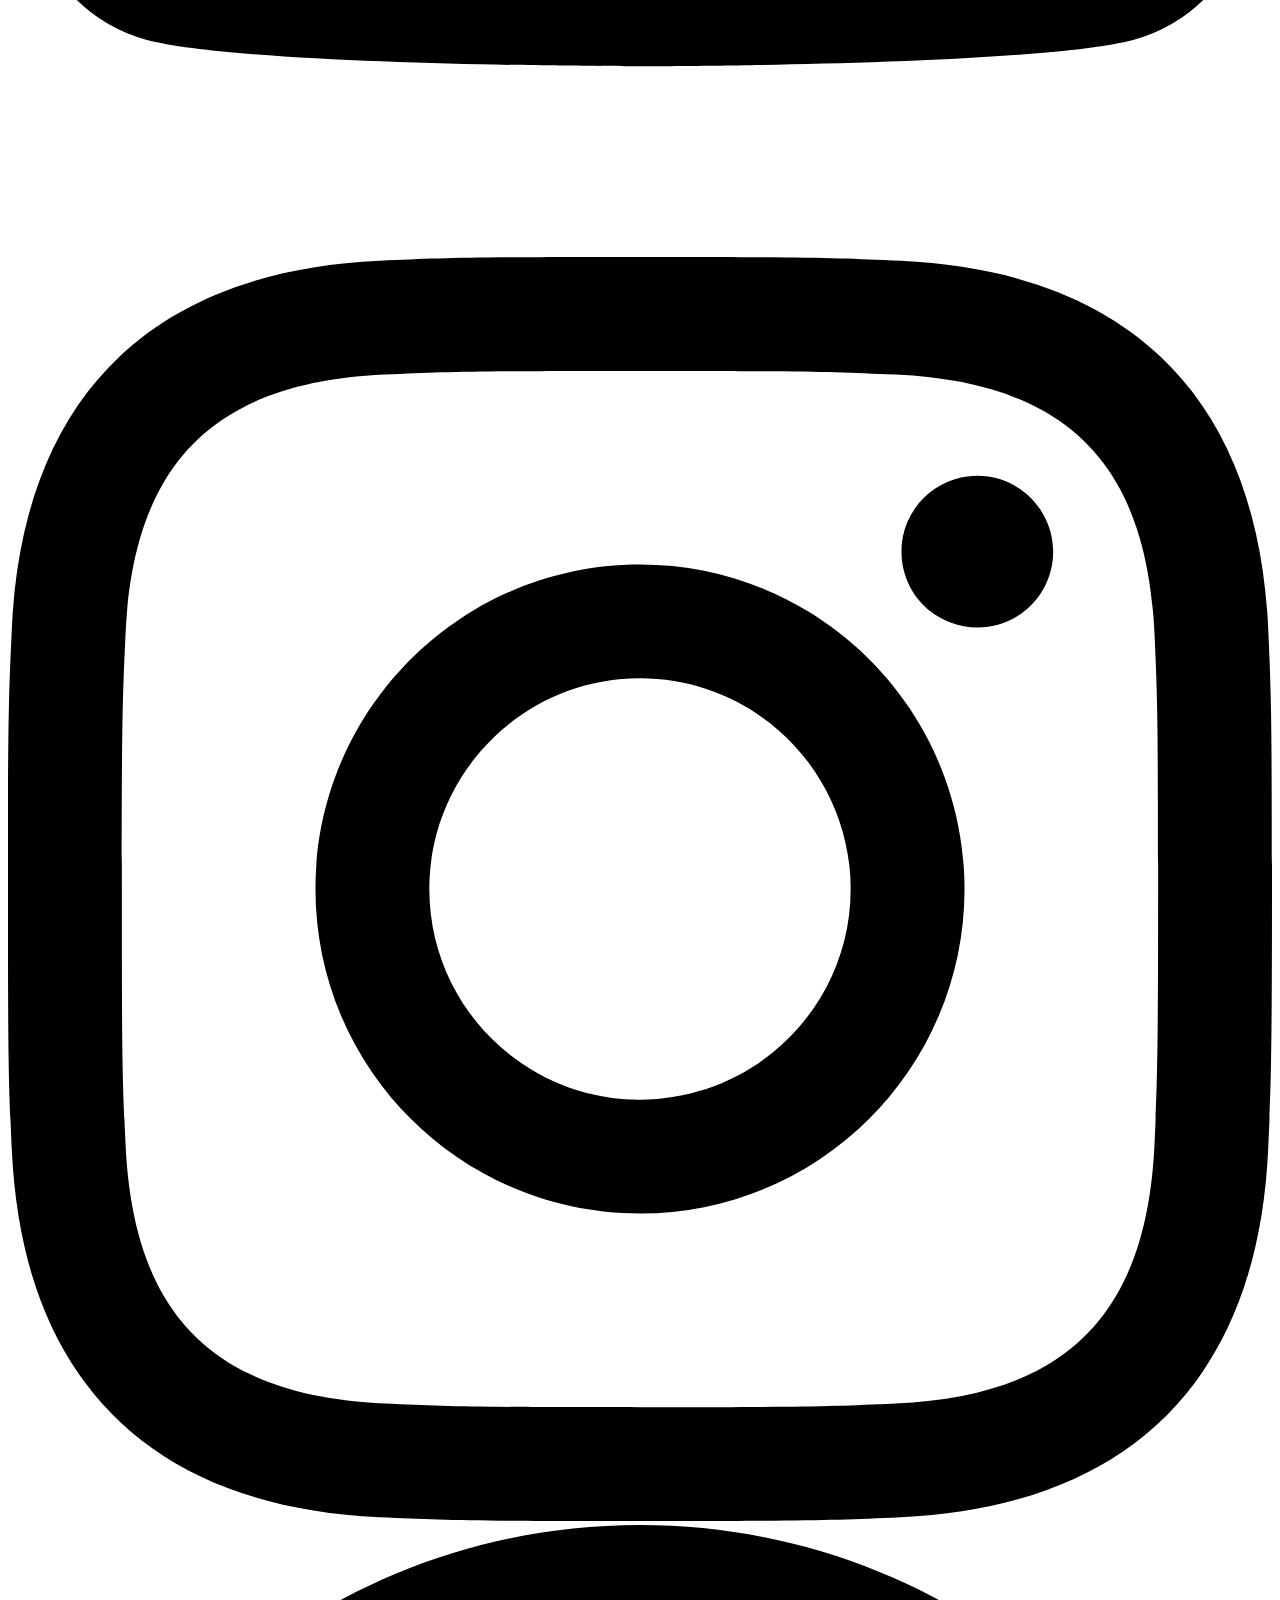
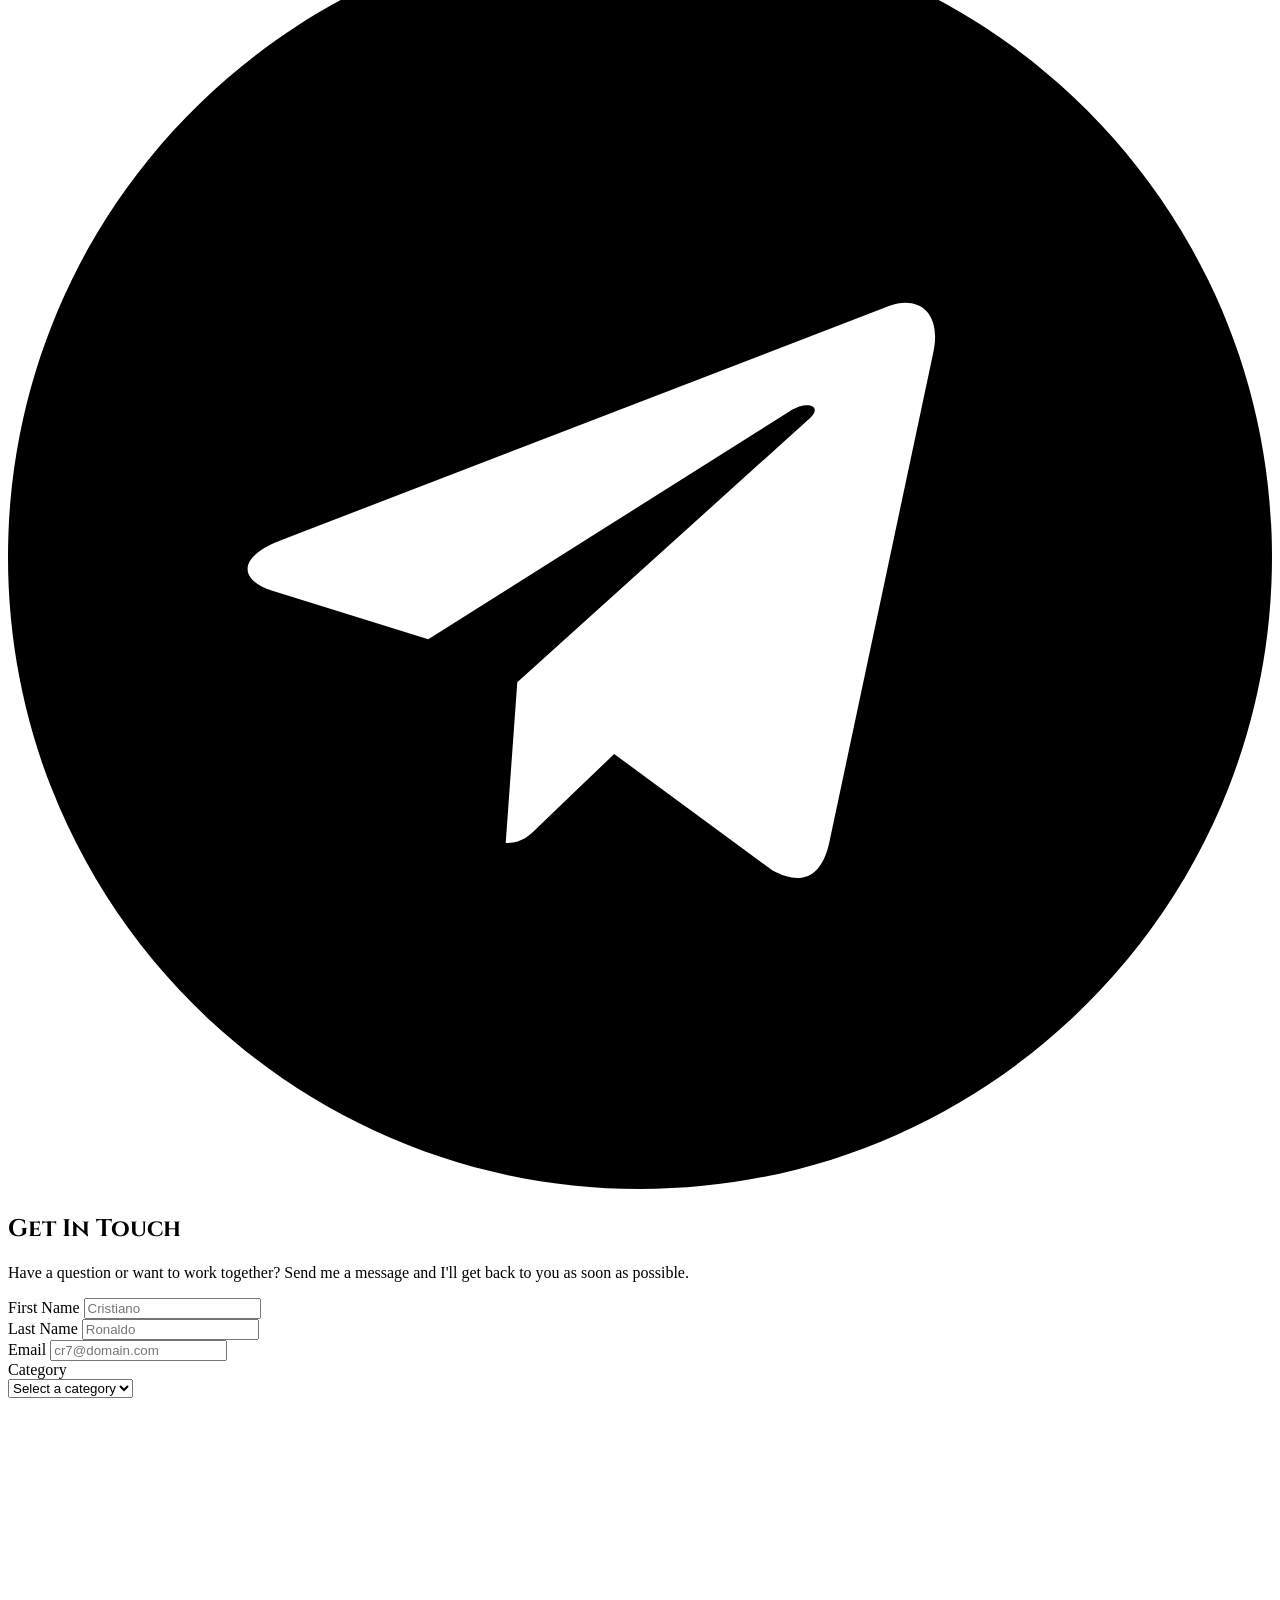
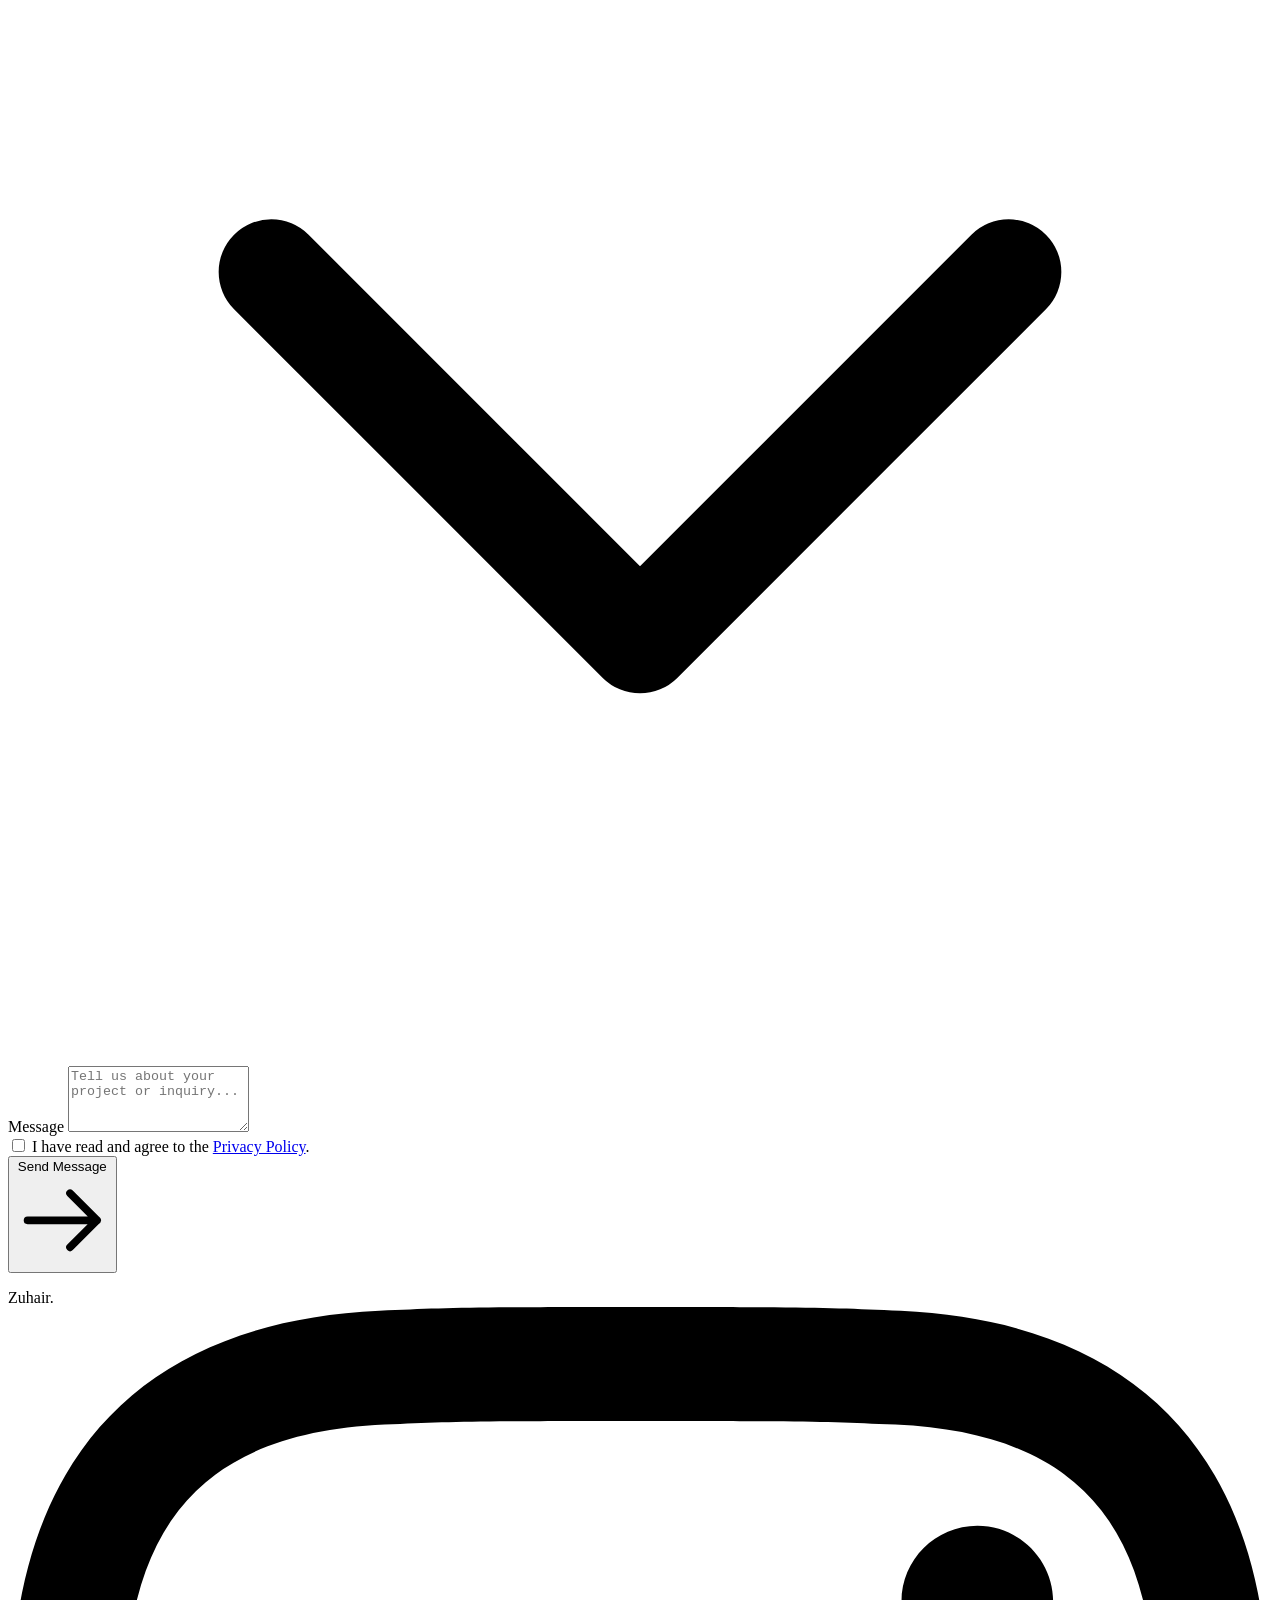
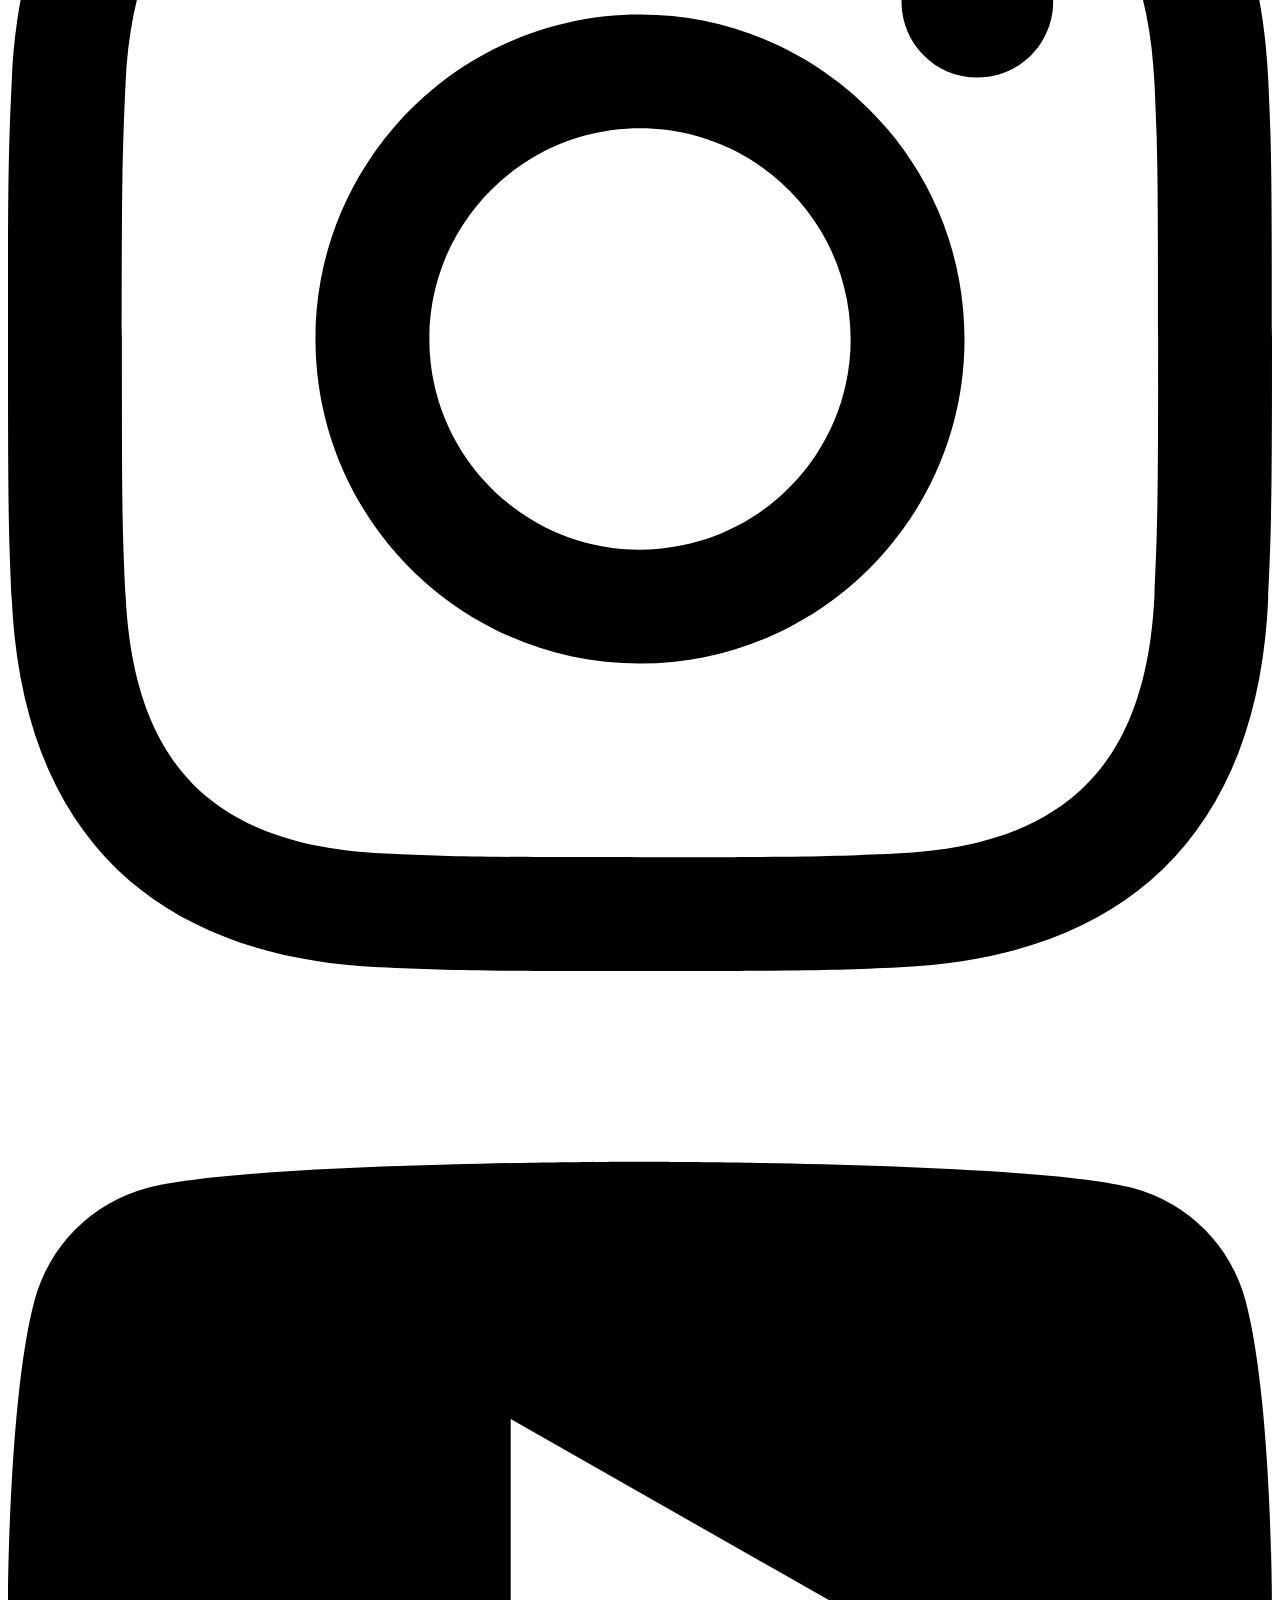
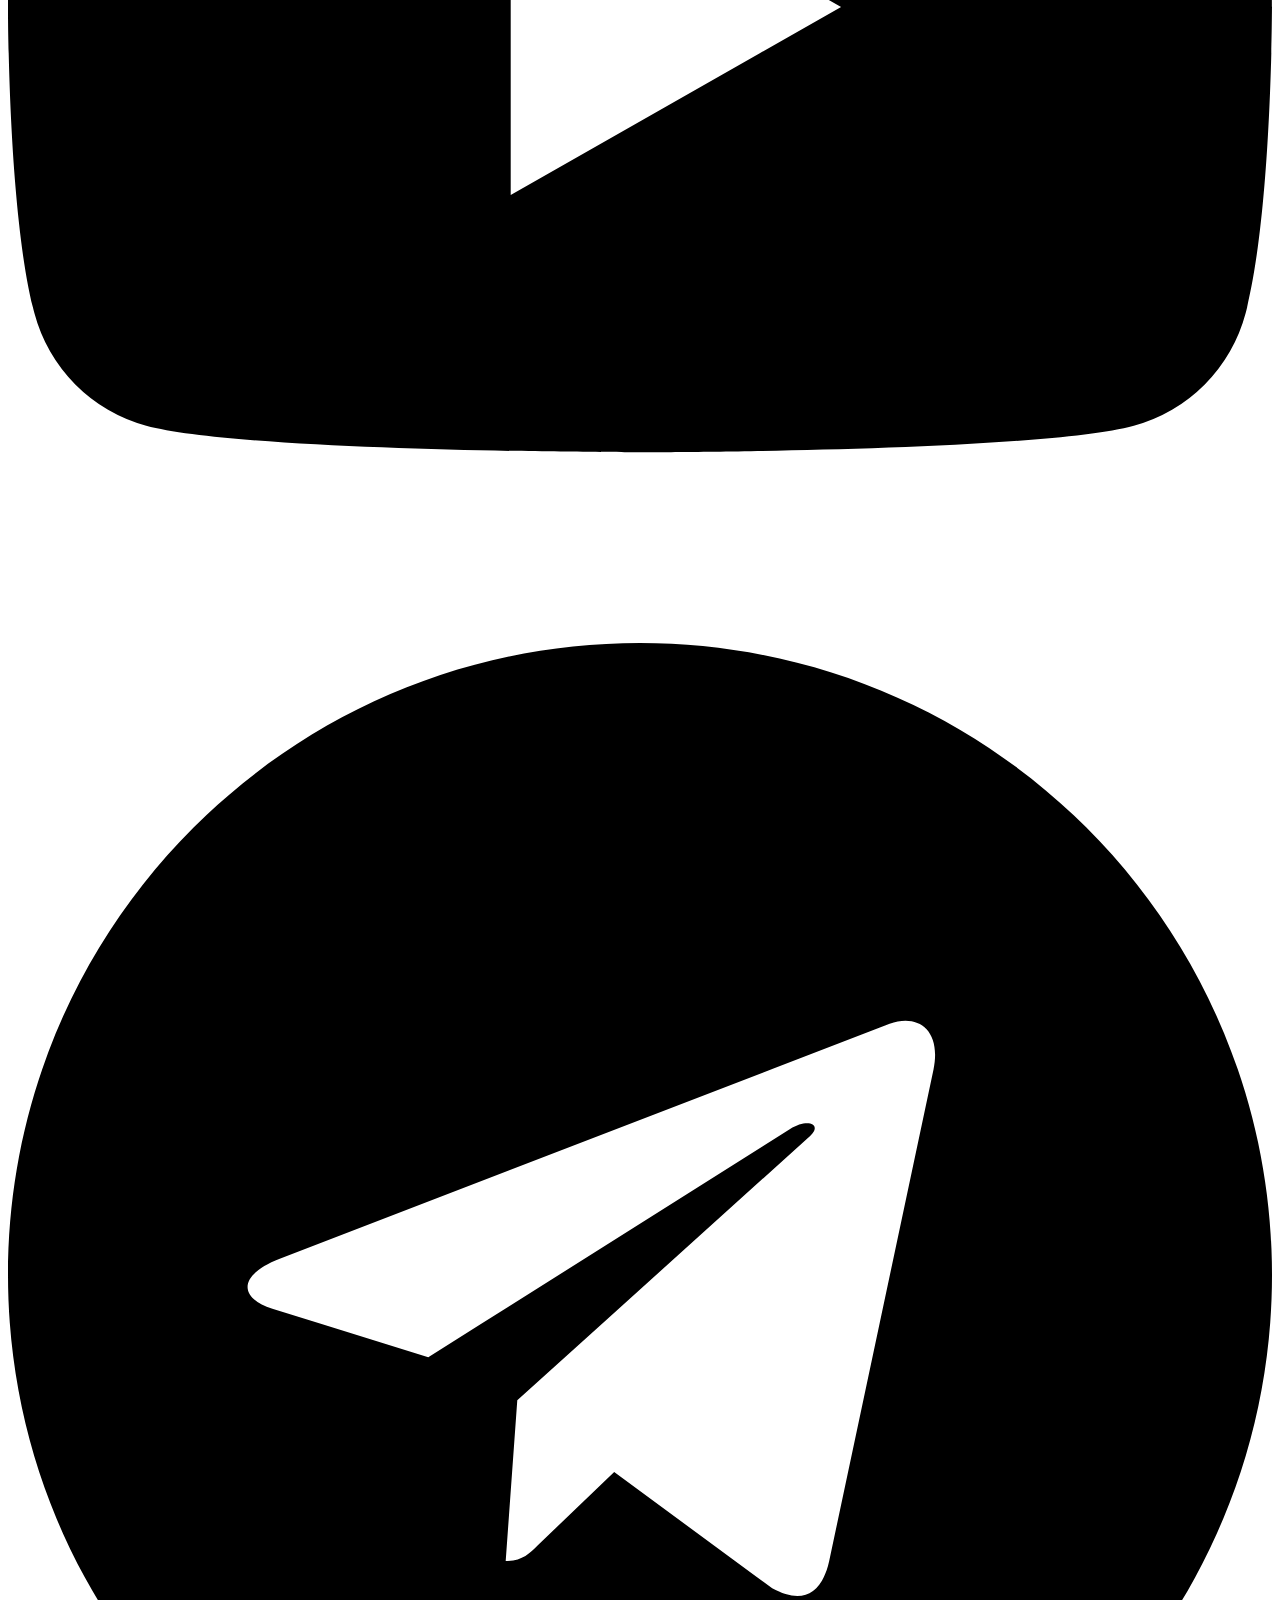
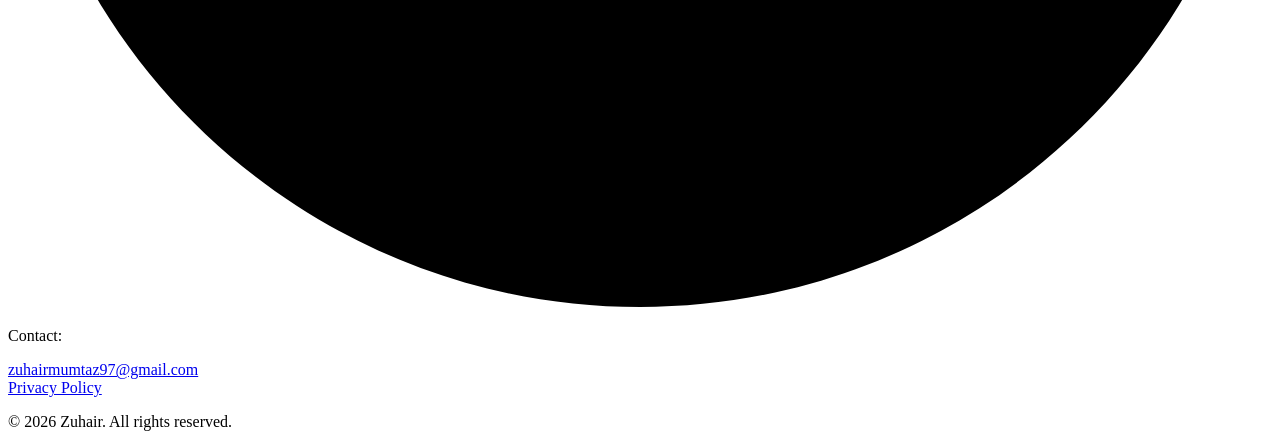
==== commit 3ddc5cea: "Add files via upload" ====
--- a/index.html
+++ b/index.html
@@ -1,139 +1,380 @@
 <!DOCTYPE html>
-<html lang="en">
+<html class="scroll-smooth" lang="en">
 <head>
-    <meta charset="UTF-8">
-    <meta name="viewport" content="width=device-width, initial-scale=1.0">
-    <title>ZuhairEditzz - Ronaldo Edits & Real Madrid Content</title>
-    <link rel="stylesheet" href="styles.css">
-    <link rel="stylesheet" href="https://cdnjs.cloudflare.com/ajax/libs/font-awesome/6.4.0/css/all.min.css">
+<meta charset="utf-8">
+<meta content="width=device-width, initial-scale=1.0" name="viewport">
+<title>Zuhair - Football &amp; Real Madrid Edits</title>
+<link rel="icon" type="image/png" href="https://yt3.googleusercontent.com/BKZYq7IvkqGeK5gq5xqWQNWHUWez3gFw3t6qdJIBooIl2JllsGsRVLstMEonWNuxk_q5bew92w=s160-c-k-c0x00ffffff-no-rj">
+<link rel="apple-touch-icon" href="https://yt3.googleusercontent.com/BKZYq7IvkqGeK5gq5xqWQNWHUWez3gFw3t6qdJIBooIl2JllsGsRVLstMEonWNuxk_q5bew92w=s160-c-k-c0x00ffffff-no-rj">
+<script src="https://cdn.tailwindcss.com?plugins=forms,container-queries"></script>
+<link href="https://fonts.googleapis.com" rel="preconnect">
+<link crossorigin="" href="https://fonts.gstatic.com" rel="preconnect">
+<link href="https://fonts.googleapis.com/css2?family=Cinzel:wght@700;800;900&amp;family=Plus+Jakarta+Sans:wght@300;400;500;600;700&amp;display=swap" rel="stylesheet">
+<script>
+  tailwind.config = {
+    theme: {
+      extend: {
+        fontFamily: {
+          sans: ['"Plus Jakarta Sans"', 'sans-serif'],
+          display: ['Cinzel', 'serif']
+        }
+      }
+    }
+  }
+</script>
+<style>
+  .stroke-title {
+    font-size: clamp(3.75rem, 17vw, 14rem);
+    line-height: 0.9;
+    letter-spacing: 0.12em;
+    margin-right: -0.12em;
+    font-weight: 900;
+    color: transparent;
+    -webkit-text-stroke: 1.5px rgba(255, 255, 255, 0.18);
+    text-transform: uppercase;
+    user-select: none;
+    transition: all 0.5s ease;
+  }
+  .stroke-title:hover {
+    -webkit-text-stroke: 1.5px rgba(59, 130, 246, 0.45);
+    text-shadow: 0 0 45px rgba(37, 99, 235, 0.25);
+  }
+  .serif-heading { font-family: 'Cinzel', serif; }
+
+  @keyframes cursor-blink { 0%, 49% { opacity: 1; } 50%, 100% { opacity: 0; } }
+  .typewriter-caret {
+    display: inline-block;
+    width: 2px;
+    height: 1.15em;
+    vertical-align: -0.15em;
+    background-color: #38bdf8;
+    box-shadow: 0 0 10px #38bdf8, 0 0 18px #2563eb;
+    animation: cursor-blink 0.9s infinite;
+    margin-left: 2px;
+  }
+
+  .matrix-bg {
+    background-image: radial-gradient(rgba(59, 130, 246, 0.15) 1px, transparent 1px);
+    background-size: 24px 24px;
+  }
+  @keyframes subtle-bounce { 0%, 100% { transform: translateY(0); } 50% { transform: translateY(6px); } }
+  .animate-scroll-bounce { animation: subtle-bounce 2s infinite ease-in-out; }
+
+  .custom-cursor-ring {
+    pointer-events: none; position: fixed; top: 0; left: 0;
+    width: 32px; height: 32px; border-radius: 50%;
+    border: 1.5px solid rgba(56, 189, 248, 0.95);
+    box-shadow: 0 0 14px rgba(56, 189, 248, 0.55), inset 0 0 10px rgba(37, 99, 235, 0.35);
+    transform: translate(-50%, -50%);
+    z-index: 9999;
+    transition: width 0.2s ease, height 0.2s ease, border-color 0.2s ease, opacity 0.3s ease;
+    mix-blend-mode: screen; opacity: 0;
+  }
+  .custom-cursor-glow {
+    pointer-events: none; position: fixed; top: 0; left: 0;
+    width: 280px; height: 280px; border-radius: 50%;
+    background: radial-gradient(circle, rgba(56, 189, 248, 0.12) 0%, rgba(37, 99, 235, 0.06) 45%, transparent 70%);
+    transform: translate(-50%, -50%);
+    z-index: 9998; mix-blend-mode: screen; opacity: 0;
+    transition: opacity 0.4s ease;
+  }
+  @media (hover: none) and (pointer: coarse) {
+    .custom-cursor-ring, .custom-cursor-glow { display: none !important; }
+  }
+  @media (prefers-reduced-motion: reduce) {
+    .animate-scroll-bounce, .typewriter-caret { animation: none; }
+    html { scroll-behavior: auto; }
+  }
+  section[id] { scroll-margin-top: 5rem; }
+</style>
 </head>
-<body>
-    <!-- Navigation Bar -->
-    <nav class="navbar">
-        <div class="nav-container">
-            <div class="logo">
-                <img src="https://via.placeholder.com/50x50/1e3a8a/3b82f6?text=Logo" alt="ZuhairEditzz Logo">
+<body class="bg-black text-zinc-100 font-sans antialiased selection:bg-blue-600 selection:text-white min-h-screen relative overflow-x-hidden">
+
+<div class="custom-cursor-glow" id="cursor-glow"></div>
+<div class="custom-cursor-ring" id="cursor-ring"></div>
+
+<!-- NAV -->
+<header class="fixed top-0 left-0 right-0 z-50 w-full bg-black/80 backdrop-blur-md">
+  <div class="max-w-7xl mx-auto px-4 sm:px-10 py-3 sm:py-5 flex items-center justify-between">
+    <a href="#hero" aria-label="Home" class="flex items-center group">
+      <div class="relative w-10 h-10 sm:w-11 sm:h-11 rounded-full overflow-hidden ring-2 ring-blue-500/50 shadow-[0_0_15px_rgba(37,99,235,0.4)] group-hover:ring-blue-400 transition duration-300">
+        <img alt="Zuhair Profile" class="w-full h-full object-cover" src="https://yt3.googleusercontent.com/BKZYq7IvkqGeK5gq5xqWQNWHUWez3gFw3t6qdJIBooIl2JllsGsRVLstMEonWNuxk_q5bew92w=s160-c-k-c0x00ffffff-no-rj">
+      </div>
+    </a>
+    <nav class="flex items-center gap-2 sm:gap-4">
+      <a href="#about" class="px-3.5 sm:px-6 py-1.5 sm:py-2 rounded-full border border-blue-500 text-white font-medium text-[11px] sm:text-xs tracking-wider uppercase hover:bg-blue-600/10 hover:border-blue-400 transition-all duration-200">About Us</a>
+      <a href="#contact" class="px-3.5 sm:px-6 py-1.5 sm:py-2 rounded-full border border-blue-500 text-white font-medium text-[11px] sm:text-xs tracking-wider uppercase hover:bg-blue-600/10 hover:border-blue-400 transition-all duration-200">Contact</a>
+    </nav>
+  </div>
+</header>
+
+<!-- HERO -->
+<section id="hero" class="min-h-[52svh] sm:min-h-[100svh] flex flex-col justify-between items-center relative pt-24 sm:pt-32 pb-8 sm:pb-16 px-4 text-center overflow-hidden">
+  <div class="absolute top-1/3 left-1/2 -translate-x-1/2 -translate-y-1/2 w-[320px] sm:w-[550px] h-[250px] sm:h-[350px] bg-blue-600/10 blur-[110px] sm:blur-[130px] rounded-full pointer-events-none"></div>
+  <div class="my-auto w-full max-w-7xl flex flex-col items-center justify-center">
+    <h1 class="stroke-title font-black cursor-default">Zuhair</h1>
+    <div class="mt-10 sm:mt-6 min-h-[4.5rem] sm:min-h-[2.5rem] flex items-start justify-center px-2">
+      <p class="text-sm sm:text-base md:text-lg font-normal text-zinc-300 tracking-wide block text-center">
+        <span id="typewriter-text"></span><span aria-hidden="true" class="typewriter-caret"></span>
+      </p>
+    </div>
+  </div>
+  <a class="flex flex-col items-center gap-2 group opacity-80 hover:opacity-100 transition mt-auto" href="#about" aria-label="Scroll down">
+    <div class="w-9 h-9 rounded-full border border-zinc-700/80 flex items-center justify-center text-zinc-400 group-hover:border-blue-500 group-hover:text-blue-400 transition duration-300">
+      <svg class="w-4 h-4 animate-scroll-bounce" fill="none" stroke="currentColor" stroke-width="2" viewBox="0 0 24 24"><path d="M19 9l-7 7-7-7" stroke-linecap="round" stroke-linejoin="round"></path></svg>
+    </div>
+    <span class="text-[10px] font-semibold tracking-[0.25em] uppercase text-zinc-500 group-hover:text-zinc-300 transition">Scroll</span>
+  </a>
+</section>
+
+<!-- ABOUT -->
+<section class="py-16 sm:py-36 px-5 sm:px-12 max-w-6xl mx-auto border-t border-zinc-900" id="about">
+  <div class="grid grid-cols-1 lg:grid-cols-12 gap-8 lg:gap-16 items-start">
+    <div class="lg:col-span-4">
+      <h2 class="serif-heading text-3xl sm:text-5xl font-black uppercase tracking-tight text-white">About Us</h2>
+    </div>
+    <div class="lg:col-span-8 space-y-6 text-zinc-400 text-[15px] sm:text-base leading-relaxed font-light">
+      <p>Zuhair Editzz is a football edits channel with over 1,000 subscribers, dedicated to Cristiano Ronaldo and Real Madrid. Every edit is cut by hand, with smooth transitions, sharp effects and beat-synced timing, to capture the moments that make fans fall in love with the game.</p>
+      <p>What started as a passion for football has grown into a community of supporters who share the same love for Ronaldo and the Whites. New edits keep coming, each one better than the last, and every subscriber helps this journey go further.</p>
+      <div class="pt-4"><div class="w-28 h-1 bg-blue-600 rounded-full shadow-[0_0_12px_rgba(37,99,235,0.8)]"></div></div>
+    </div>
+  </div>
+</section>
+
+<!-- SOCIAL -->
+<section class="py-16 sm:py-32 px-5 sm:px-6 border-t border-zinc-900 bg-gradient-to-b from-black via-zinc-950/40 to-black">
+  <div class="max-w-4xl mx-auto text-center">
+    <h2 class="serif-heading text-2xl sm:text-4xl font-black uppercase tracking-tight text-white mb-3">Follow My Work</h2>
+    <p class="text-zinc-400 text-xs sm:text-sm tracking-wide mb-10 sm:mb-12 max-w-xs sm:max-w-none mx-auto">Check out my edits and content across all social media platforms</p>
+    <div class="flex flex-wrap items-center justify-center gap-3 sm:gap-10">
+      <a aria-label="YouTube" class="p-3.5 sm:p-4 rounded-2xl bg-zinc-900/60 border border-zinc-800/80 text-blue-400 hover:text-white hover:bg-blue-600/20 hover:border-blue-500/60 transition duration-300 group shadow-lg" href="https://www.youtube.com/@ZuhairEditzz" rel="noopener noreferrer" target="_blank">
+        <svg class="w-6 h-6 transition-transform group-hover:scale-110 fill-current" viewBox="0 0 24 24"><path d="M23.498 6.186a3.016 3.016 0 0 0-2.122-2.136C19.505 3.545 12 3.545 12 3.545s-7.505 0-9.377.505A3.017 3.017 0 0 0 .502 6.186C0 8.07 0 12 0 12s0 3.93.502 5.814a3.016 3.016 0 0 0 2.122 2.136c1.871.505 9.376.505 9.376.505s7.505 0 9.377-.505a3.015 3.015 0 0 0 2.122-2.136C24 15.93 24 12 24 12s0-3.93-.502-5.814zM9.545 15.568V8.432L15.818 12l-6.273 3.568z"></path></svg>
+      </a>
+      <a aria-label="Instagram" class="p-3.5 sm:p-4 rounded-2xl bg-zinc-900/60 border border-zinc-800/80 text-blue-400 hover:text-white hover:bg-blue-600/20 hover:border-blue-500/60 transition duration-300 group shadow-lg" href="https://instagram.com/ZuhairEditzz" rel="noopener noreferrer" target="_blank">
+        <svg class="w-6 h-6 transition-transform group-hover:scale-110 fill-current" viewBox="0 0 24 24"><path d="M12 2.163c3.204 0 3.584.012 4.85.07 3.252.148 4.771 1.691 4.919 4.919.058 1.265.069 1.645.069 4.849 0 3.205-.012 3.584-.069 4.849-.149 3.225-1.664 4.771-4.919 4.919-1.266.058-1.644.07-4.85.07-3.204 0-3.584-.012-4.849-.07-3.26-.149-4.771-1.699-4.919-4.92-.058-1.265-.07-1.644-.07-4.849 0-3.204.013-3.583.07-4.849.149-3.227 1.664-4.771 4.919-4.919 1.266-.057 1.645-.069 4.849-.069zm0-2.163c-3.259 0-3.667.014-4.947.072-4.358.2-6.78 2.618-6.98 6.98-.059 1.281-.073 1.689-.073 4.948 0 3.259.014 3.668.072 4.948.2 4.358 2.618 6.78 6.98 6.98 1.281.058 1.689.072 4.948.072 3.259 0 3.668-.014 4.948-.072 4.354-.2 6.782-2.618 6.979-6.98.059-1.28.073-1.689.073-4.948 0-3.259-.014-3.667-.072-4.947-.196-4.354-2.617-6.78-6.979-6.98-1.281-.059-1.69-.073-4.949-.073zm0 5.838c-3.403 0-6.162 2.759-6.162 6.162s2.759 6.163 6.162 6.163 6.162-2.759 6.162-6.163c0-3.403-2.759-6.162-6.162-6.162zm0 10.162c-2.209 0-4-1.79-4-4 0-2.209 1.791-4 4-4s4 1.791 4 4c0 2.21-1.791 4-4 4zm6.406-11.845c-.796 0-1.441.645-1.441 1.44s.645 1.44 1.441 1.44c.795 0 1.439-.645 1.439-1.44s-.644-1.44-1.439-1.44z"></path></svg>
+      </a>
+      <a aria-label="Telegram" class="p-3.5 sm:p-4 rounded-2xl bg-zinc-900/60 border border-zinc-800/80 text-blue-400 hover:text-white hover:bg-blue-600/20 hover:border-blue-500/60 transition duration-300 group shadow-lg" href="https://t.me/ZuhairEdits4k" rel="noopener noreferrer" target="_blank">
+        <svg class="w-6 h-6 transition-transform group-hover:scale-110 fill-current" viewBox="0 0 24 24"><path d="M12 0C5.37 0 0 5.37 0 12s5.37 12 12 12 12-5.37 12-12S18.63 0 12 0zm5.56 8.16l-1.97 9.28c-.15.65-.53.81-1.08.51l-3-2.21-1.45 1.39c-.16.16-.3.3-.61.3l.22-3.05 5.56-5.02c.24-.22-.05-.34-.38-.13l-6.87 4.33-2.96-.92c-.64-.2-.66-.64.14-.95l11.58-4.46c.54-.2 1.01.12.82.93z"></path></svg>
+      </a>
+    </div>
+  </div>
+</section>
+
+<!-- CONTACT -->
+<section class="py-16 sm:py-24 px-4 sm:px-6 relative" id="contact">
+  <div class="max-w-2xl mx-auto">
+    <div class="text-center mb-8 sm:mb-10">
+      <h2 class="serif-heading text-2xl sm:text-4xl font-black uppercase tracking-tight text-white mb-3">Get In Touch</h2>
+      <p class="text-zinc-400 text-xs sm:text-sm font-light max-w-md mx-auto leading-relaxed">Have a question or want to work together? Send me a message and I'll get back to you as soon as possible.</p>
+    </div>
+    <div class="relative rounded-2xl border border-blue-950/50 bg-[#050b14]/90 backdrop-blur-md p-5 sm:p-10 shadow-[0_15px_50px_rgba(0,0,0,0.9)] overflow-hidden">
+      <div class="absolute inset-0 matrix-bg pointer-events-none opacity-40"></div>
+      <form id="contact-form" class="relative z-10 space-y-5" method="POST">
+        <div class="grid grid-cols-1 sm:grid-cols-2 gap-5">
+          <div>
+            <label class="block text-xs font-medium text-zinc-300 mb-1.5" for="first-name">First Name</label>
+            <input class="w-full bg-black/70 border border-zinc-800/80 rounded-lg px-3.5 py-2.5 text-sm text-white placeholder-zinc-600 focus:outline-none focus:border-blue-500 focus:ring-1 focus:ring-blue-500 transition" id="first-name" name="first-name" placeholder="Cristiano" type="text" required>
+          </div>
+          <div>
+            <label class="block text-xs font-medium text-zinc-300 mb-1.5" for="last-name">Last Name</label>
+            <input class="w-full bg-black/70 border border-zinc-800/80 rounded-lg px-3.5 py-2.5 text-sm text-white placeholder-zinc-600 focus:outline-none focus:border-blue-500 focus:ring-1 focus:ring-blue-500 transition" id="last-name" name="last-name" placeholder="Ronaldo" type="text" required>
+          </div>
+        </div>
+        <div>
+          <label class="block text-xs font-medium text-zinc-300 mb-1.5" for="email">Email</label>
+          <input class="w-full bg-black/70 border border-zinc-800/80 rounded-lg px-3.5 py-2.5 text-sm text-white placeholder-zinc-600 focus:outline-none focus:border-blue-500 focus:ring-1 focus:ring-blue-500 transition" id="email" name="email" placeholder="cr7@domain.com" type="email" required>
+        </div>
+        <div>
+          <label class="block text-xs font-medium text-zinc-300 mb-1.5" for="category">Category</label>
+          <div class="relative">
+            <select class="w-full bg-black/70 border border-zinc-800/80 rounded-lg px-3.5 py-2.5 text-sm text-white focus:outline-none focus:border-blue-500 focus:ring-1 focus:ring-blue-500 appearance-none transition" id="category" name="category">
+              <option class="bg-zinc-950 text-zinc-400" value="">Select a category</option>
+              <option class="bg-zinc-950 text-white" value="music-promotion">Music Promotion</option>
+              <option class="bg-zinc-950 text-white" value="sponsorship">Sponsorship</option>
+              <option class="bg-zinc-950 text-white" value="other">Other Inquiry</option>
+            </select>
+            <div class="pointer-events-none absolute inset-y-0 right-0 flex items-center px-3.5 text-zinc-400">
+              <svg class="w-4 h-4" fill="none" stroke="currentColor" viewBox="0 0 24 24"><path d="M19 9l-7 7-7-7" stroke-linecap="round" stroke-linejoin="round" stroke-width="2"></path></svg>
             </div>
-            <div class="nav-links">
-                <button class="nav-btn">ABOUT US</button>
-                <button class="nav-btn">CONTACT</button>
-            </div>
-        </div>
-    </nav>
-
-    <!-- Hero Section -->
-    <section class="hero">
-        <div class="hero-content">
-            <h1 class="hero-title">ZUHAIR</h1>
-            <p class="hero-subtitle">It's him again, it's always</p>
-            <div class="scroll-indicator">
-                <i class="fas fa-chevron-down"></i>
-                <p>SCROLL</p>
-            </div>
-        </div>
-    </section>
-
-    <!-- About Us Section -->
-    <section class="about-section">
-        <div class="about-container">
-            <h2 class="section-title">ABOUT US</h2>
-            <div class="about-line"></div>
-            <p class="about-text">
-                ZuhairEditzz captivates a community of football fans every day, delivering meticulously designed Ronaldo edits and an unwavering dedication to Real Madrid. Our mission is to enrich the football experience by sharing unique, innovative content.
-            </p>
-            <p class="about-text">
-                By forming strategic collaborations with influential partners, we create mutually rewarding opportunities for supporters, clubs, brands, and athletes. We remain committed to providing the best football-focused social media experience, tailored to passionate fans worldwide.
-            </p>
-        </div>
-    </section>
-
-    <!-- Follow My Work Section -->
-    <section class="follow-section">
-        <h2 class="section-title">Follow My Work</h2>
-        <p class="follow-text">Check out my edits and content across all social media platforms</p>
-        <div class="social-icons">
-            <a href="youtube.com/@ZuhairEditzz" class="social-icon" title="YouTube">
-                <i class="fab fa-youtube"></i>
-            </a>
-            <a href="instagram.com/zuhairedits" class="social-icon" title="Instagram">
-                <i class="fab fa-instagram"></i>
-            </a>
-        </div>
-    </section>
-
-    <!-- Contact Section -->
-    <section class="contact-section">
-        <div class="contact-container">
-            <h2 class="section-title">Get In Touch</h2>
-            <p class="contact-text">Have a question or want to work together? Send me a message and I'll get back to you as soon as possible.</p>
-            
-            <form class="contact-form" id="contactForm">
-                <div class="form-row">
-                    <div class="form-group">
-                        <label for="firstName">First Name</label>
-                        <input type="text" id="firstName" name="firstName" required>
-                    </div>
-                    <div class="form-group">
-                        <label for="lastName">Last Name</label>
-                        <input type="text" id="lastName" name="lastName" required>
-                    </div>
-                </div>
-
-                <div class="form-group">
-                    <label for="email">Email</label>
-                    <input type="email" id="email" name="email" required>
-                </div>
-
-                <div class="form-group">
-                    <label for="category">Category</label>
-                    <select id="category" name="category" required>
-                        <option value="">Select a category</option>
-                        <option value="collaboration">Collaboration</option>
-                        <option value="inquiry">General Inquiry</option>
-                        <option value="feedback">Feedback</option>
-                        <option value="other">Other</option>
-                    </select>
-                </div>
-
-                <div class="form-group">
-                    <label for="message">Message</label>
-                    <textarea id="message" name="message" rows="6" required></textarea>
-                </div>
-
-                <div class="form-checkbox">
-                    <input type="checkbox" id="privacy" name="privacy" required>
-                    <label for="privacy">I have read and agree to the <a href="#">Privacy Policy</a></label>
-                </div>
-
-                <button type="submit" class="submit-btn">Send Message</button>
-            </form>
-        </div>
-    </section>
-
-    <!-- Footer -->
-    <footer class="footer">
-        <div class="footer-content">
-            <div class="footer-left">
-                <h3 class="footer-title">ZuhairEditzz</h3>
-                <div class="footer-social">  
-                    <a href="instagram.com/zuhairedits" class="footer-icon"><i class="fab fa-instagram"></i></a>
-                    <a href="youtube.com/@ZuhairEditzz" class="footer-icon"><i class="fab fa-youtube"></i></a>
-                    <a href="t.me/ZuhairEdits4k" class="footer-icon"><i class="fab fa-telegram"></i></a>
-                </div>
-            </div>
-            <div class="footer-right">
-                <div class="contact-info">
-                    <p class="contact-label">Contact:</p>
-                    <p class="contact-email">zuhairmumtaz87@gmail.com</p>
-                </div>
-            </div>
-        </div>
-        <div class="footer-bottom">
-            <a href="#" class="privacy-link">Privacy Policy</a>
-            <p class="copyright">© 2026 ZUHAIR. All rights reserved.</p>
-        </div>
-    </footer>
-
-    <script src="script.js"></script>
+          </div>
+        </div>
+        <div>
+          <label class="block text-xs font-medium text-zinc-300 mb-1.5" for="message">Message</label>
+          <textarea class="w-full bg-black/70 border border-zinc-800/80 rounded-lg px-3.5 py-2.5 text-sm text-white placeholder-zinc-600 focus:outline-none focus:border-blue-500 focus:ring-1 focus:ring-blue-500 transition resize-none" id="message" name="message" placeholder="Tell us about your project or inquiry..." rows="4" required></textarea>
+        </div>
+        <div class="flex items-start gap-2.5 pt-1">
+          <input class="mt-0.5 rounded border-zinc-800 bg-black/70 text-blue-600 focus:ring-blue-500 focus:ring-offset-0 focus:ring-1 cursor-pointer" id="privacy" name="privacy" type="checkbox" required>
+          <label class="text-xs text-zinc-400 leading-tight select-none" for="privacy">I have read and agree to the <a class="text-blue-400 hover:text-blue-300 underline underline-offset-2" href="privacy-policy.html">Privacy Policy</a>.</label>
+        </div>
+        <div class="pt-2">
+          <button class="w-full bg-blue-600 hover:bg-blue-700 text-white font-semibold py-3 px-6 rounded-xl transition duration-200 shadow-lg shadow-blue-600/25 active:scale-[0.99] text-sm tracking-wide flex items-center justify-center gap-2" type="submit">
+            <span>Send Message</span>
+            <svg class="w-4 h-4" fill="none" stroke="currentColor" viewBox="0 0 24 24"><path d="M14 5l7 7m0 0l-7 7m7-7H3" stroke-linecap="round" stroke-linejoin="round" stroke-width="2"></path></svg>
+          </button>
+          <p id="form-status" class="text-center text-xs text-blue-400 mt-3 min-h-[1rem]" role="status"></p>
+        </div>
+      </form>
+    </div>
+  </div>
+</section>
+
+<!-- FOOTER -->
+<footer class="border-t border-zinc-900/80 bg-black py-10 sm:py-12 px-6">
+  <div class="max-w-6xl mx-auto flex flex-col space-y-8">
+    <div class="flex flex-col sm:flex-row items-center sm:items-center justify-between gap-6 text-center sm:text-left">
+      <div class="flex flex-col items-center sm:items-start">
+        <span class="font-black text-2xl tracking-tighter uppercase text-white">Zuhair<span class="text-blue-500">.</span></span>
+        <div class="flex items-center gap-5 mt-4 text-zinc-500">
+          <a aria-label="Instagram" class="hover:text-zinc-200 transition" href="https://instagram.com/ZuhairEditzz" rel="noopener noreferrer" target="_blank">
+            <svg class="w-4 h-4 fill-current" viewBox="0 0 24 24"><path d="M12 2.163c3.204 0 3.584.012 4.85.07 3.252.148 4.771 1.691 4.919 4.919.058 1.265.069 1.645.069 4.849 0 3.205-.012 3.584-.069 4.849-.149 3.225-1.664 4.771-4.919 4.919-1.266.058-1.644.07-4.85.07-3.204 0-3.584-.012-4.849-.07-3.26-.149-4.771-1.699-4.919-4.92-.058-1.265-.07-1.644-.07-4.849 0-3.204.013-3.583.07-4.849.149-3.227 1.664-4.771 4.919-4.919 1.266-.057 1.645-.069 4.849-.069zm0-2.163c-3.259 0-3.667.014-4.947.072-4.358.2-6.78 2.618-6.98 6.98-.059 1.281-.073 1.689-.073 4.948 0 3.259.014 3.668.072 4.948.2 4.358 2.618 6.78 6.98 6.98 1.281.058 1.689.072 4.948.072 3.259 0 3.668-.014 4.948-.072 4.354-.2 6.782-2.618 6.979-6.98.059-1.28.073-1.689.073-4.948 0-3.259-.014-3.667-.072-4.947-.196-4.354-2.617-6.78-6.979-6.98-1.281-.059-1.69-.073-4.949-.073zm0 5.838c-3.403 0-6.162 2.759-6.162 6.162s2.759 6.163 6.162 6.163 6.162-2.759 6.162-6.163c0-3.403-2.759-6.162-6.162-6.162zm0 10.162c-2.209 0-4-1.79-4-4 0-2.209 1.791-4 4-4s4 1.791 4 4c0 2.21-1.791 4-4 4zm6.406-11.845c-.796 0-1.441.645-1.441 1.44s.645 1.44 1.441 1.44c.795 0 1.439-.645 1.439-1.44s-.644-1.44-1.439-1.44z"></path></svg>
+          </a>
+          <a aria-label="YouTube" class="hover:text-zinc-200 transition" href="https://www.youtube.com/@ZuhairEditzz" rel="noopener noreferrer" target="_blank">
+            <svg class="w-4 h-4 fill-current" viewBox="0 0 24 24"><path d="M23.498 6.186a3.016 3.016 0 0 0-2.122-2.136C19.505 3.545 12 3.545 12 3.545s-7.505 0-9.377.505A3.017 3.017 0 0 0 .502 6.186C0 8.07 0 12 0 12s0 3.93.502 5.814a3.016 3.016 0 0 0 2.122 2.136c1.871.505 9.376.505 9.376.505s7.505 0 9.377-.505a3.015 3.015 0 0 0 2.122-2.136C24 15.93 24 12 24 12s0-3.93-.502-5.814zM9.545 15.568V8.432L15.818 12l-6.273 3.568z"></path></svg>
+          </a>
+          <a aria-label="Telegram" class="hover:text-zinc-200 transition" href="https://t.me/ZuhairEdits4k" rel="noopener noreferrer" target="_blank">
+            <svg class="w-4 h-4 fill-current" viewBox="0 0 24 24"><path d="M12 0C5.37 0 0 5.37 0 12s5.37 12 12 12 12-5.37 12-12S18.63 0 12 0zm5.56 8.16l-1.97 9.28c-.15.65-.53.81-1.08.51l-3-2.21-1.45 1.39c-.16.16-.3.3-.61.3l.22-3.05 5.56-5.02c.24-.22-.05-.34-.38-.13l-6.87 4.33-2.96-.92c-.64-.2-.66-.64.14-.95l11.58-4.46c.54-.2 1.01.12.82.93z"></path></svg>
+          </a>
+        </div>
+      </div>
+      <div class="text-center sm:text-right">
+        <p class="text-[11px] uppercase tracking-wider text-blue-400 font-semibold mb-1">Contact:</p>
+        <a class="text-sm font-medium text-zinc-300 hover:text-white transition" href="mailto:zuhairmumtaz97@gmail.com">zuhairmumtaz97@gmail.com</a>
+      </div>
+    </div>
+    <div class="pt-6 border-t border-zinc-900/60 flex flex-col items-center justify-center gap-2 text-center text-xs text-zinc-500">
+      <a class="hover:text-zinc-400 transition" href="privacy-policy.html">Privacy Policy</a>
+      <p>© 2026 Zuhair. All rights reserved.</p>
+    </div>
+  </div>
+</footer>
+
+<script src="https://cdn.jsdelivr.net/npm/@emailjs/browser@4/dist/email.min.js"></script>
+<script>
+  // Typewriter
+  (function () {
+    const el = document.getElementById('typewriter-text');
+    if (!el) return;
+    const reduce = window.matchMedia('(prefers-reduced-motion: reduce)').matches;
+    const phrases = [
+      "It's him again, it's always him 🐐",
+      "Maybe someone doesn't LIKE me because I'm too GOOD? 👀",
+      "Your love makes me STRONG, Your hate makes me UNSTOPPABLE 😮‍💨"
+    ];
+    if (reduce) { el.innerHTML = phrases[0]; return; }
+
+    let p = 0, c = 0, del = false;
+    const seg = window.Intl && Intl.Segmenter ? new Intl.Segmenter(undefined, {granularity: 'grapheme'}) : null;
+    const chars = t => seg ? Array.from(seg.segment(t), x => x.segment) : Array.from(t);
+    const plainOf = h => { const d = document.createElement('div'); d.innerHTML = h; return chars(d.textContent); };
+
+    function slice(html, n) {
+      const root = document.createElement('div');
+      root.innerHTML = html;
+      let left = n;
+      (function walk(node) {
+        Array.from(node.childNodes).forEach(ch => {
+          if (left <= 0) { ch.remove(); return; }
+          if (ch.nodeType === 3) {
+            const cs = chars(ch.textContent);
+            if (cs.length > left) { ch.textContent = cs.slice(0, left).join(''); left = 0; }
+            else left -= cs.length;
+          } else walk(ch);
+        });
+      })(root);
+      return root.innerHTML;
+    }
+
+    function tick() {
+      const html = phrases[p], len = plainOf(html).length;
+      c += del ? -1 : 1;
+      el.innerHTML = slice(html, c);
+      if (!del && c === len) { del = true; return setTimeout(tick, 2200); }
+      if (del && c === 0) { del = false; p = (p + 1) % phrases.length; return setTimeout(tick, 450); }
+      setTimeout(tick, del ? 24 : 46 + Math.random() * 20);
+    }
+    el.textContent = '';
+    setTimeout(tick, 600);
+  })();
+
+  // Cursor follower (desktop only)
+  (function () {
+    if (window.matchMedia('(hover: none) and (pointer: coarse)').matches) return;
+    const ring = document.getElementById('cursor-ring');
+    const glow = document.getElementById('cursor-glow');
+    let mx = -100, my = -100, rx = -100, ry = -100, gx = -100, gy = -100, vis = false;
+
+    window.addEventListener('mousemove', e => {
+      mx = e.clientX; my = e.clientY;
+      if (!vis) { rx = gx = mx; ry = gy = my; ring.style.opacity = glow.style.opacity = '1'; vis = true; }
+    });
+    document.addEventListener('mouseleave', () => { ring.style.opacity = glow.style.opacity = '0'; vis = false; });
+
+    const sel = 'a, button, input, select, textarea, .stroke-title';
+    document.addEventListener('mouseover', e => {
+      if (e.target.closest(sel)) { ring.style.width = ring.style.height = '48px'; ring.style.borderColor = 'rgba(96,165,250,1)'; }
+    });
+    document.addEventListener('mouseout', e => {
+      if (e.target.closest(sel)) { ring.style.width = ring.style.height = '32px'; ring.style.borderColor = 'rgba(56,189,248,0.95)'; }
+    });
+
+    (function loop() {
+      if (vis) {
+        rx += (mx - rx) * 0.22; ry += (my - ry) * 0.22;
+        gx += (mx - gx) * 0.12; gy += (my - gy) * 0.12;
+        ring.style.left = rx + 'px'; ring.style.top = ry + 'px';
+        glow.style.left = gx + 'px'; glow.style.top = gy + 'px';
+      }
+      requestAnimationFrame(loop);
+    })();
+  })();
+
+  // Contact form -> EmailJS
+  (function () {
+    const EMAILJS_PUBLIC_KEY = '-I4sac8NNq38IsME4';
+    const SERVICE_ID = 'service_yys70xl';
+    const TEMPLATE_ID = 'template_vp3eavm';
+
+    const form = document.getElementById('contact-form');
+    const status = document.getElementById('form-status');
+    const btn = form.querySelector('button[type="submit"]');
+    const btnLabel = btn.querySelector('span');
+
+    if (window.emailjs) emailjs.init({ publicKey: EMAILJS_PUBLIC_KEY });
+
+    function say(text, color) { status.textContent = text; status.style.color = color; }
+
+    form.addEventListener('submit', async e => {
+      e.preventDefault();
+      if (!window.emailjs) { say('Could not load the mail service. Please try again later.', '#f87171'); return; }
+
+      const cat = document.getElementById('category');
+      const params = {
+        name: (document.getElementById('first-name').value + ' ' + document.getElementById('last-name').value).trim(),
+        email: document.getElementById('email').value,
+        title: cat.value ? cat.options[cat.selectedIndex].text : 'General',
+        message: document.getElementById('message').value,
+        time: new Date().toLocaleString()
+      };
+
+      btn.disabled = true;
+      btn.classList.add('opacity-60', 'cursor-not-allowed');
+      btnLabel.textContent = 'Sending...';
+      say('', '');
+
+      try {
+        await emailjs.send(SERVICE_ID, TEMPLATE_ID, params);
+        say('Message sent. I will get back to you soon.', '#4ade80');
+        form.reset();
+      } catch (err) {
+        console.error('EmailJS error:', err);
+        say('Message failed to send. Please try again or email me directly.', '#f87171');
+      } finally {
+        btn.disabled = false;
+        btn.classList.remove('opacity-60', 'cursor-not-allowed');
+        btnLabel.textContent = 'Send Message';
+      }
+    });
+  })();
+</script>
 </body>
 </html>
